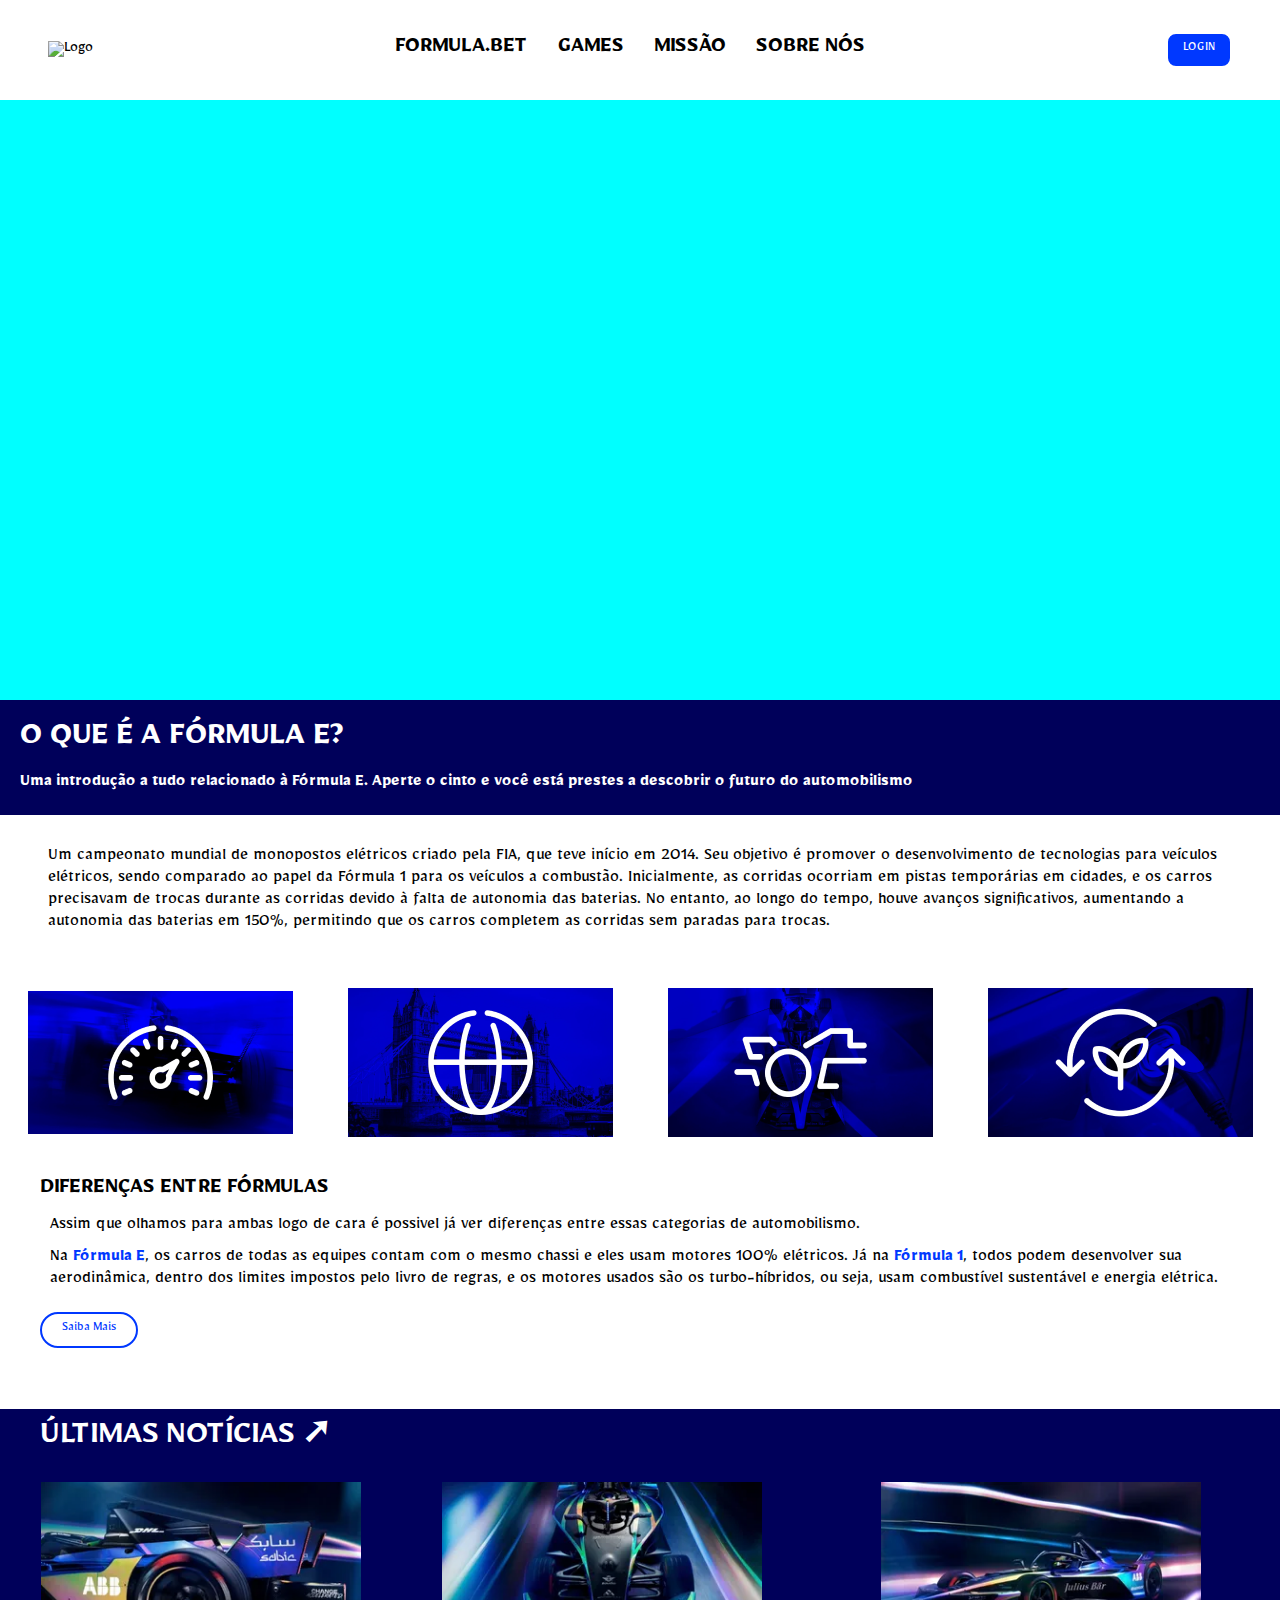
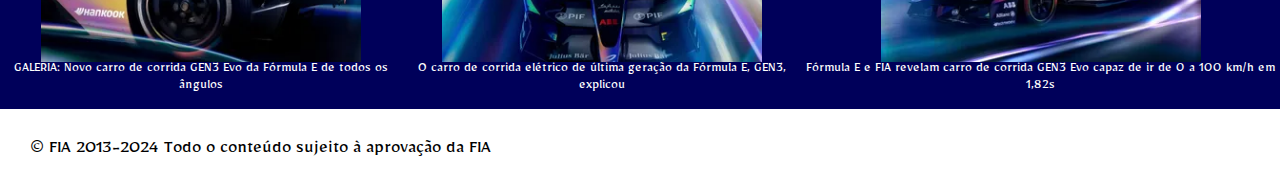
==== index.html @ 5b0836a0 "alterando algo :)" ====
<!DOCTYPE html>
<html lang="pt-br">
<head>
    <meta charset="UTF-8">
    <meta name="viewport" content="width=device-width, initial-scale=1.0">

    <!-- Google Fonts  -->
    <link rel="preconnect" href="https://fonts.googleapis.com">
    <link rel="preconnect" href="https://fonts.gstatic.com" crossorigin>
    <link href="https://fonts.googleapis.com/css2?family=Mirza:wght@400;500;600;700&display=swap" rel="stylesheet"> 

    <!-- Chamada CSS -->
    <link rel="stylesheet" href="/css/index.css">

    <title>Site Oficial | Formula E</title>
</head>
<body>

    <div class="container">
    <header class="header-page">
        <div class="logo">
            <img src="/img/logo-formulae.png" alt="Logo" class="logo">
        </div>

        <div class="menu"> 
            <nav>
                <ul>
                    <li><a href="/formulabet.html">FORMULA.BET</a></li>
                    <li><a href="/games.html">GAMES</a></li>
                    <li><a href="/missao.html">MISSÃO</a></li>
                    <li><a href="sobre.html">SOBRE NÓS</a></li>
                </ul>
            </nav>
        </div>
        <button class="btn-login">LOGIN</button>
    </header>

    <!-- Slide Show -->
    <div class="slideshow-container">
        <!-- Slides -->
        <div class="slide-show">
            <img src="#" alt="">
        </div>
    </div>

    <!-- Conteúdo 01-->
    <main> 
        <div class="conteudo-principal"> 
            <h2>O QUE É A FÓRMULA E?</h2>
            <h4> Uma introdução a tudo relacionado à Fórmula E. Aperte o cinto e você está prestes a descobrir o futuro do automobilismo </h4>
        </div>

        <div class="conteudo-sessao"> 
            <p> Um campeonato mundial de monopostos elétricos criado pela FIA, que teve início em 2014. Seu objetivo é promover o desenvolvimento de tecnologias para veículos elétricos, sendo comparado ao papel da Fórmula 1 para os veículos a combustão. Inicialmente, as corridas ocorriam em pistas temporárias em cidades, e os carros precisavam de trocas durante as corridas devido à falta de autonomia das baterias. No entanto, ao longo do tempo, houve avanços significativos, aumentando a autonomia das baterias em 150%, permitindo que os carros completem as corridas sem paradas para trocas.</p>
            
            <!-- Imagem Teste, adicionar vídeo -->
            <img src="/img/logo-formulae.png" alt="">

        </div>
    </main>

    <!-- Conteúdo 02 -->
        <!-- CARD -->
        <section class="card-pai">
            <div class="card-filho" data-desc="A formação mais competitiva do automobilismo. Ação ininterrupta e alucinante.">
                <img src="/img/cards/velocimetro.png" alt="Ilustração de um velocimetro">
            </div> 

            <div class="card-filho" data-desc="Entretenimento eletrizante nas maiores cidades. Contendo 11 globais.">
                <img src="/img/cards/entreterimento.png" alt="Entreterimento">
            </div> 

            <div class="card-filho" data-desc="Inovação e aceleração. Recorde Pináculo do desempenho.">
                <img src="/img/cards/inovacao.png" alt="Inovação">
            </div> 

            <div class="card-filho" data-desc="A corrida em direção a um futuro mais limpo e mais rápido">
                <img src="/img/cards/planta.png" alt="Ilustração de uma planta">
            </div> 
        </section>

    <!-- Conteúdo 03 -->
    <section>
            <div class="conteudo-principal02"> 
            <h2>DIFERENÇAS ENTRE FÓRMULAS</h2>
            <p> Assim que olhamos para ambas logo de cara é possivel já ver diferenças entre essas categorias de automobilismo.</p>

            <p> 
                Na <span class="texto-saiba"> Fórmula E</span>, os carros de todas as equipes contam com o mesmo chassi e eles usam motores 100% elétricos. Já na <span class="texto-saiba"> Fórmula 1</span>, todos podem desenvolver sua aerodinâmica, dentro dos limites impostos pelo livro de regras, e os motores usados são os turbo-híbridos, ou seja, usam combustível sustentável e energia elétrica.
            </p> 
                        
        </div>
        <div>  
            <button class="btn-saiba"> Saiba Mais </button>
            <div id="maisInfo" class="saiba-mais">
                <ol> 
                    <li> <span class="texto-saiba"> Elétricos vs Híbridos </span>  
                        Fórmula E: Os carros são monopostos elétricos, movidos por motores elétricos alimentados por baterias.
                        Fórmula 1: Os carros são monopostos movidos por motores de combustão interna, tradicionalmente a gasolina. 
                    </li> 
                    
                    <li> <span class="texto-saiba">  Locais de Corrida: </span> 
                        Fórmula E: Comumente conhecidas por suas corridas em circuitos de rua localizados em grandes cidades ao redor do mundo. 
                        Fórmula 1: Geralmente ocorre em circuitos tradicionais de corrida, tanto permanentes quanto temporários
                    </li>

                    <li> <span class="texto-saiba"> Duração das Corridas: </span>
                        Fórmula E: Têm uma duração mais curta, geralmente em torno de 45 minutos a 1 hora, devido à capacidade limitada das baterias dos carros elétricos.
                        Fórmula 1: Tendo uma duração padrão de cerca de 300 quilômetros ou 2 horas
                    </li>

                    <li> <span class="texto-saiba"> Estratégias de Corrida: </span>
                        Fórmula E: As estratégias se concentram na gestão da energia da bateria, uso do Modo Ataque e planejamento das trocas de carro, já que os carros não conseguem completar uma corrida com uma única carga de bateria. Gostaria de saber mais sobre o Modo de Ataque? <a href=""> Clique Aqui! </a>
                        Fórmula 1: E as estratégias de corrida na Fórmula 1 envolvem gestão de pneus, combustível e pit stops.
                    </li>
                    
                    <li> <span class="texto-saiba"> Impacto Ambiental: </span>
                        Ela é frequentemente vista como uma categoria mais amigável ao meio ambiente em comparação com a Fórmula 1, devido à sua natureza de veículos elétricos e à ênfase na inovação e na consciência ambiental.
                    </li>

                    <li> <span class="texto-saiba"> Formato de Corrida: </span>
                        Fórmula E: Já aqui, ela apresenta um formato de corrida de duas etapas, com uma pausa no meio para troca de carros e um "Modo de Ataque" que fornece um impulso de potência extra aos pilotos. 
                        Fórmula 1: Sendo tradicionalmente realiza uma única corrida principal,
                    </li>

                    <div> 
                        <h4> PECULIARIDADES: </h4>
                            <p> Uma das coisas mais legais na Fórmula E e que é uma peculiaridade, se comparado com outras categorias de automobilismo, é o <span class="texto-saiba"> modo ataque</span>. 
                            
                            Ele funciona similar ao Mario Kart. Ao passar em determinado trecho da pista, fora do traçado comum, o carro ganha 50 quilowatts de potência. Isso pode ser usado apenas duas vezes na corrida, nas combinações 2 minutos + 2 minutos; 1 minutos + 3 minutos; e 3 minutos + 1 minuto.
                            Isso torna as corridas mais imprevisíveis e as ultrapassagens mais frequentes. 
                            Além do mais os pneus proporcionam menos aderência em relação ao asfalto, e os pilotos podem usar apenas um jogo de pneus ao longo de todo o final de semana </p>

                            <p> Outra peculiaridade está presente no <span class="texto-saiba"> regulamento</span>. Todas as equipes usam o mesmo chassi, bateria e pneus, tornando a categoria um pouco mais equilibrada.</p>
                    </div>
                </ol>
            </div>
        </div>
    </section>

    <!-- Notícias: -->
    <section class="conteudo-noticias-principal"> 
        <div class="conteudo-noticias"> 
            <a href="https://www.fiaformulae.com/pt-br/news"> ÚLTIMAS NOTÍCIAS ➚ </a>
        
            <div class="imagem-pai">
                <div class="imagem-filho"> 
                    <img src="/img/noticias/image 8.png" alt="Mostrando o novo carro de corrida">
                    <p> GALERIA: Novo carro de corrida GEN3 Evo da Fórmula E de todos os ângulos </p>
                </div>
            
                <div class="imagem-filho"> 
                    <img src="/img/noticias/image 9.png" alt="Mostrando o novo carro de corrida">
                    <p>O carro de corrida elétrico de última geração da Fórmula E, GEN3, explicou </p>
                </div>
            
                <div class="imagem-filho"> 
                    <img src="/img/noticias/image 10.png" alt="Mostrando o novo carro de corrida">
                    <p> Fórmula E e FIA revelam carro de corrida GEN3 Evo capaz de ir de 0 a 100 km/h em 1,82s</p>
                </div>
            </div>
        </div>
    </section>

    <footer class="rodape"> © FIA 2013-2024 Todo o conteúdo sujeito à aprovação da FIA </footer>
</div>

    <script src="/js/index.js"></script>
</body>
</html>
---- css/index.css ----
:root {
    --font-body: "Mirza", serif;
    --color-black: #000;
    --color-blue: #0038FF;
    --color-darkblue: #00005A;
    --color-white: #fff;
    --transition: .5s;

}

* {
    margin: 0;
    padding: 0;
    box-sizing: border-box;
    font-family: var(--font-body);
}


ul {
    list-style: none;
} 

a {
    text-decoration: none;
    color: var(--color-black);
    transition: var(--transition); 

} a:hover {
    color: var(--color-blue);
}

p {
    font-size: 2vmin;
}
/*  CABEÇALHO  */ 

.logo {
    display: flex;
    align-items: center;
    gap: 10px;
}

.header-page {
    display: flex;
    justify-content: space-between;
    align-items: center;
    padding: 2rem 3rem;
}

.header-page img {
    max-width: 150px;
    cursor: pointer;
}

.header-page nav ul {
    display: flex;
    gap: 30px;
}

.header-page nav ul li {
    font-size: 1.5rem;
    font-weight: 900;
}

.btn-login {
    color: #fff;
    border: 2px solid;
    border-radius: 10px;
    padding: 8px 15px;
    transition: background-color var(--transition);
    background-color: var(--color-blue);
} .btn-login:hover {
    background-color: var(--color-white);
    color: var(--color-blue);
}

/* FIM CABEÇALHO */

/* ÍNICO SLIDE-SHOW */

.slide-show {
    background-color: aqua;
    height: 600px;
}

/* FIM SLIDE-SHOW */

/* ÍNICIO CONTEÚDO 01 */
.conteudo-principal {
    background-color: var(--color-darkblue);
    color: var(--color-white);
    padding: 10px;
} .conteudo-principal h2{
    margin: 10px;
    font-size: 4vmin;
} .conteudo-principal h4{
    margin: 10px;
    font-size: 2vmin;
}

.conteudo-sessao {
    padding: 2rem 3rem;
    display: flex;
    justify-content: space-evenly;
}


/* MEXENDO COM CARDS */
.card-pai {
    height: 200px;

    display: flex;
    align-items: center;
    justify-content: space-around;
}

.card-filho {
    position: relative;
    transition: all 0.3s ease;
}

.card-filho:hover {
    transform: scale(1.1);
}

.card-filho::before {
    content: attr(data-desc);
    position: absolute;
    top: 0;
    left: 0;
    width: 100%;
    height: 100%;
    background: rgba(0, 0, 0, 0.6);
    color: white;
    display: flex;
    justify-content: center;
    align-items: center;
    opacity: 0;
    transition: opacity 0.3s ease;
    padding: 10px;
    box-sizing: border-box;
    text-align: center;
}

.card-filho:hover::before {
    opacity: 1;
}

/* FIM CARDS  */

/* ÍNICIO CONTEÚDO 03  */
.conteudo-principal02 {
    padding: 10px;
    margin-left: 30px;
} .conteudo-principal02 p {
    margin: 10px;
} 

.btn-saiba {
    margin-left: 40px; 
    color: #fff;
    border: 2px solid;
    border-radius: 20px;
    padding: 8px 20px;
    cursor: pointer;
    background-color: var(--color-white);
    color: var(--color-blue); 
} .btn-saiba:hover {
    background-color: var(--color-darkblue);
    color: var(--color-white);

}

.saiba-mais {
    padding: 2%;
    margin: 10px 30px auto 30px;
    display: flex;
    align-items: center;
    opacity: 0;
    max-height: 0;
    overflow: hidden;
    transform: translateY(-20px);
    transition: opacity 0.5s, max-height 0.5s, transform 0.5s;
} .saiba-mais.mostrar {
    opacity: 1;
    max-height: 1000px;
    transform: translateY(0);
} .saiba-mais li {
    margin: 10px;
    font-size: 2vmin;
    white-space: pre-line;
}
.texto-saiba {
    font-weight: 900;
    color: var(--color-blue);
}

.saiba-mais h4 {
    padding: 10px;
    font-size: 3vmin;
} .saiba-mais p {
    padding: 10px;
    white-space: pre-line   ;
} 

/* FIM CONTEÚDO 03  */


/* ÍNICIO NOTÍCIAS  */
.conteudo-noticias-principal {
    height: 300px;
    background-color: var(--color-darkblue);
} .conteudo-noticias a {
    color: var(--color-white);
    padding: 40px;

    font-weight: 600;
    font-size: 4vmin;
} 
.imagem-pai{
    display: flex;
    align-items: center;
    justify-content: space-around;
} 

.imagem-filho {
    margin: 20px 0; 

} .imagem-filho img {
    height: 180px; 
    display: block; 
    margin: 0 auto;
} .imagem-filho p {
    font-size: 14px;
    text-align: center;
    color: var(--color-white);
}

/* FIM NOTÍCIAS  */

/* ÍNICIO RODAPÉ  */
.rodape {
    padding: 30px;
    font-size: 1.2rem;
}
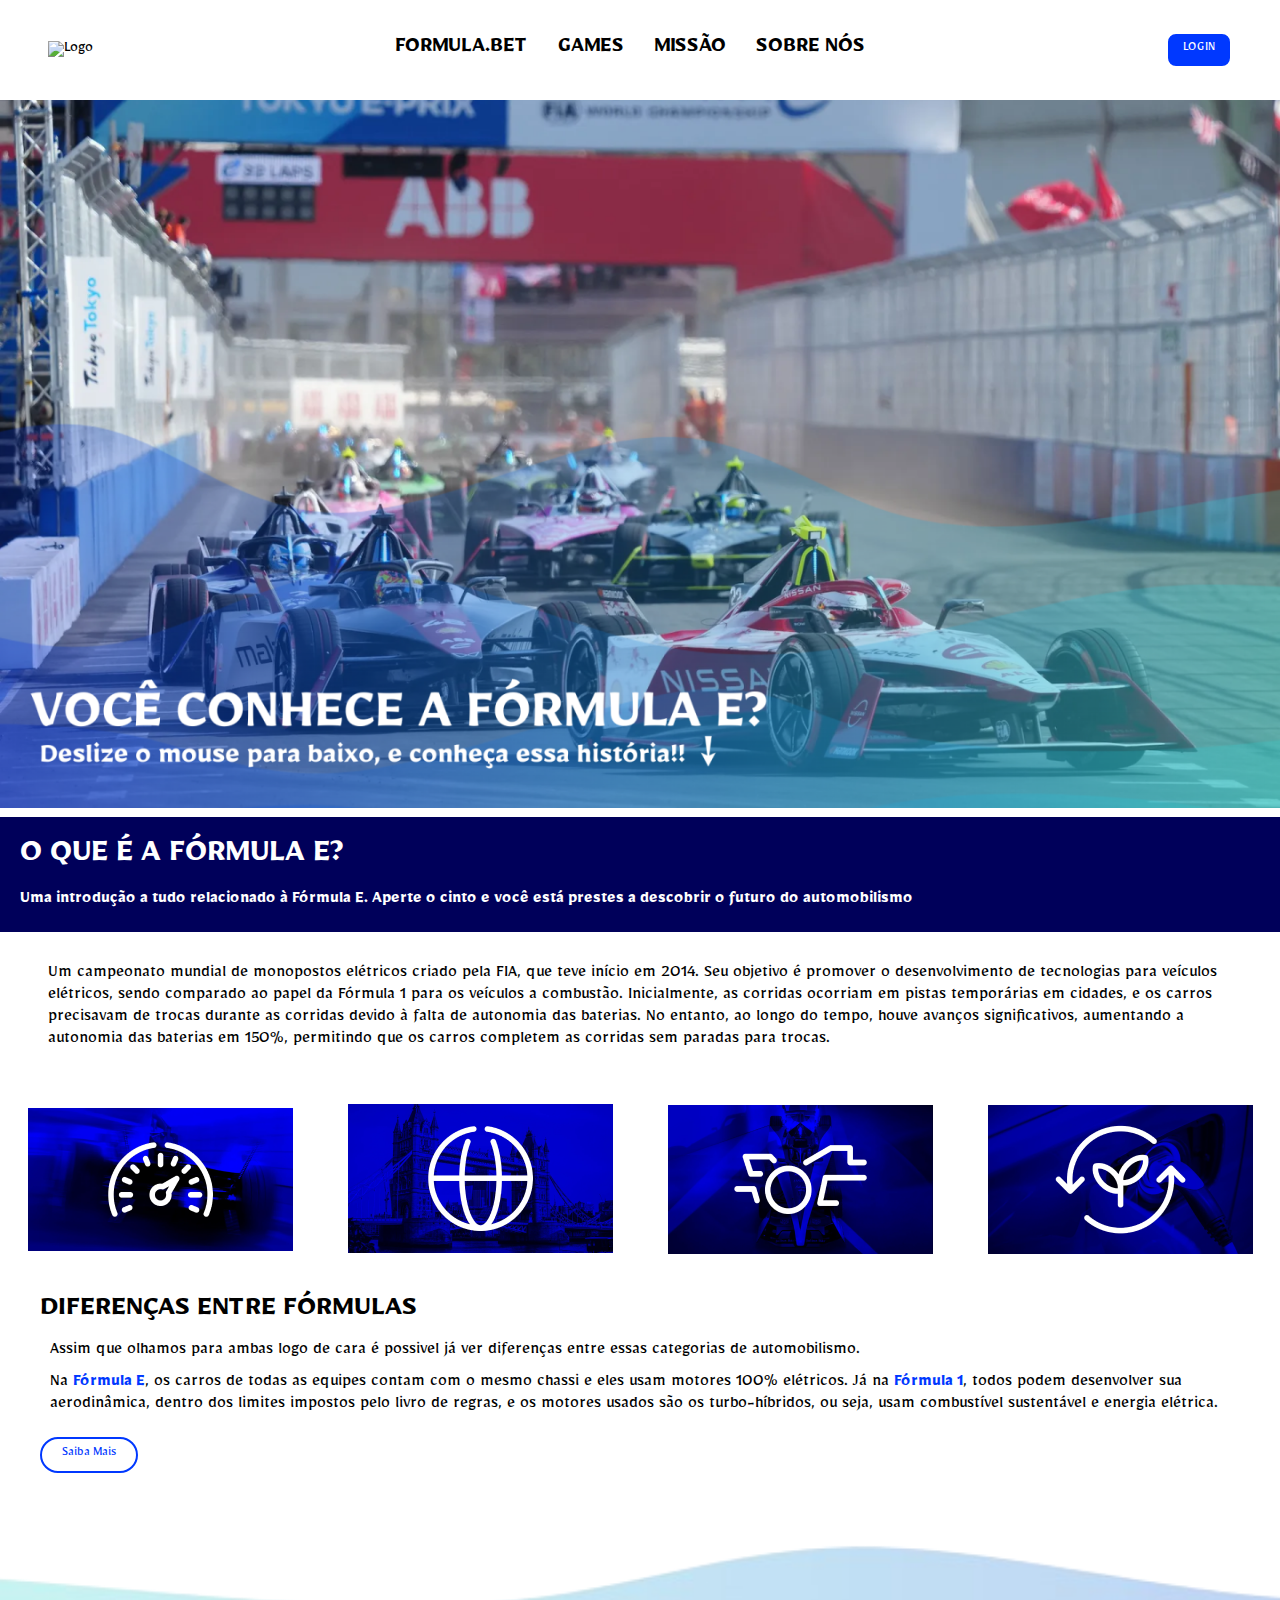
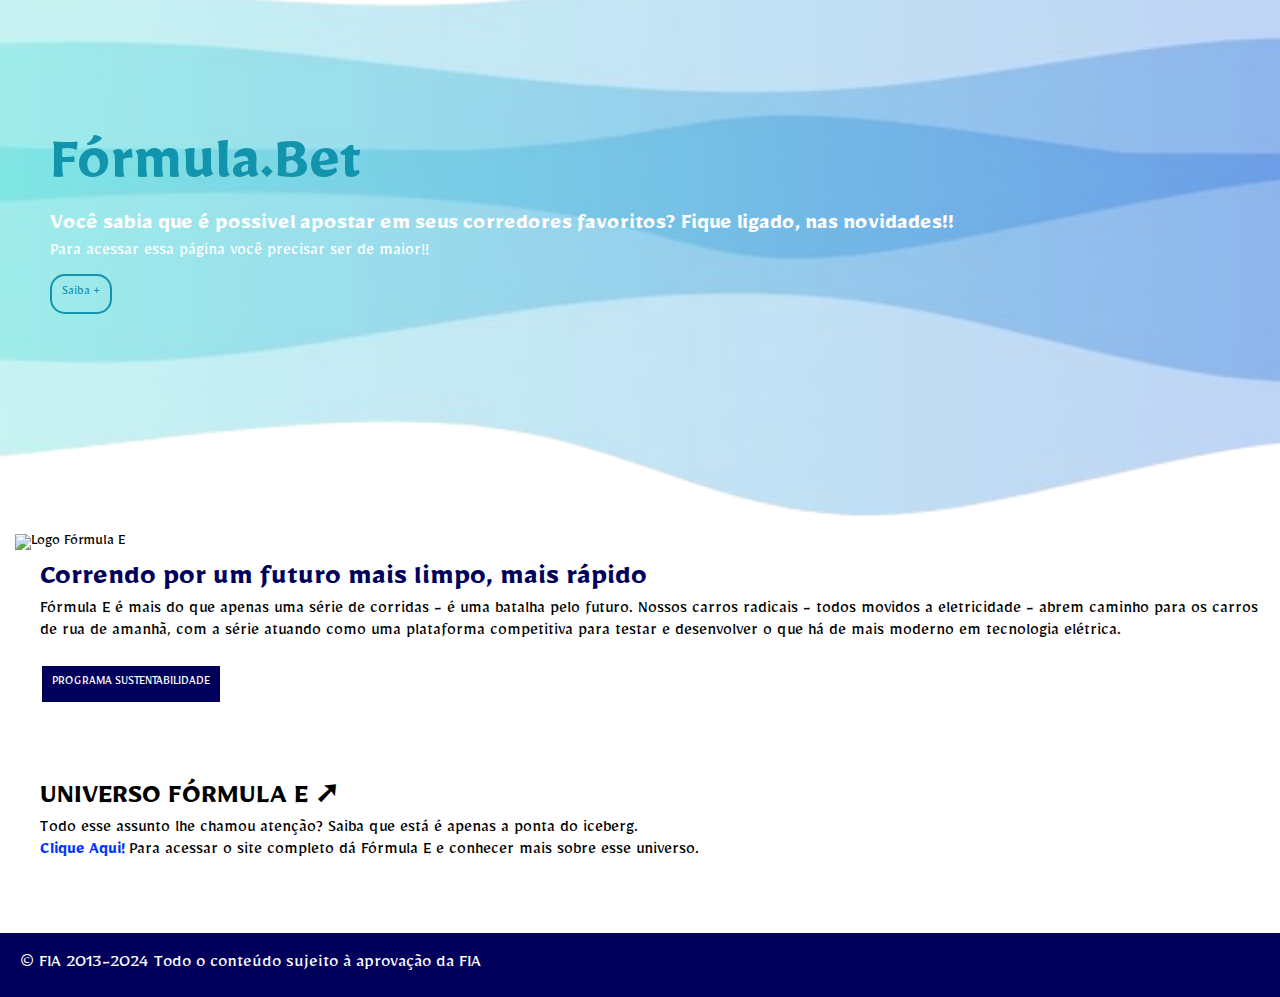
==== commit d360730b: "Finalizada página Index + Css | Precisamos produzir o slide show :)" ====
--- a/index.html
+++ b/index.html
@@ -39,11 +39,11 @@
     <div class="slideshow-container">
         <!-- Slides -->
         <div class="slide-show">
-            <img src="#" alt="">
+            <img src="./img/slide-show/slide01.png" alt="">
         </div>
     </div>
 
-    <!-- Conteúdo 01-->
+    <!-- Conteúdo Princípal -->
     <main> 
         <div class="conteudo-principal"> 
             <h2>O QUE É A FÓRMULA E?</h2>
@@ -59,7 +59,7 @@
         </div>
     </main>
 
-    <!-- Conteúdo 02 -->
+    <!-- Conteúdo Cards -->
         <!-- CARD -->
         <section class="card-pai">
             <div class="card-filho" data-desc="A formação mais competitiva do automobilismo. Ação ininterrupta e alucinante.">
@@ -79,7 +79,7 @@
             </div> 
         </section>
 
-    <!-- Conteúdo 03 -->
+    <!-- Conteúdo Saiba Mais -->
     <section>
             <div class="conteudo-principal02"> 
             <h2>DIFERENÇAS ENTRE FÓRMULAS</h2>
@@ -138,29 +138,42 @@
         </div>
     </section>
 
-    <!-- Notícias: -->
-    <section class="conteudo-noticias-principal"> 
-        <div class="conteudo-noticias"> 
-            <a href="https://www.fiaformulae.com/pt-br/news"> ÚLTIMAS NOTÍCIAS ➚ </a>
-        
-            <div class="imagem-pai">
-                <div class="imagem-filho"> 
-                    <img src="/img/noticias/image 8.png" alt="Mostrando o novo carro de corrida">
-                    <p> GALERIA: Novo carro de corrida GEN3 Evo da Fórmula E de todos os ângulos </p>
-                </div>
-            
-                <div class="imagem-filho"> 
-                    <img src="/img/noticias/image 9.png" alt="Mostrando o novo carro de corrida">
-                    <p>O carro de corrida elétrico de última geração da Fórmula E, GEN3, explicou </p>
-                </div>
-            
-                <div class="imagem-filho"> 
-                    <img src="/img/noticias/image 10.png" alt="Mostrando o novo carro de corrida">
-                    <p> Fórmula E e FIA revelam carro de corrida GEN3 Evo capaz de ir de 0 a 100 km/h em 1,82s</p>
-                </div>
-            </div>
+
+    <!-- Propagando Fórmula Bet -->
+    <section> 
+        <div class="propaganda"> 
+            <h1> Fórmula.Bet </h1>
+                <h4> Você sabia que é possivel apostar em seus corredores favoritos? Fique ligado, nas novidades!!</h4>
+                    <p> Para acessar essa página você precisar ser de maior!! </p>
+                <a href="/formulabet.html">
+                    <button class="propaganda-btn"> Saiba + </button>
+                </a>
         </div>
     </section>
+
+
+    <!-- Programa de Sustentabilidade -->
+    <section> 
+        <img src="/img/logo-formulae.png" alt="Logo Fórmula E" class="sustentabilidade-img">
+        <div class="sustentabilidade"> 
+            <h2> Correndo por um futuro mais limpo, mais rápido </h2>
+                <p> Fórmula E é mais do que apenas uma série de corridas - é uma batalha pelo futuro. Nossos carros radicais - todos movidos a eletricidade - abrem caminho para os carros de rua de amanhã, com a série atuando como uma plataforma competitiva para testar e desenvolver o que há de mais moderno em tecnologia elétrica.</p>
+
+                <a href="https://www.fiaformulae.com/pt-br/sustainability"> 
+                    <button class="sustentabilidade-btn"> PROGRAMA SUSTENTABILIDADE </button>
+                </a>
+        </div>
+    </section>
+
+    <!-- Link para o site oficial -->
+    <section> 
+        <div class="formula"> 
+            <h1> UNIVERSO FÓRMULA E ➚</h1>
+            <p> Todo esse assunto lhe chamou atenção? Saiba que está é apenas a ponta do iceberg. </p>
+            <p> <a href="https://www.fiaformulae.com/pt-br"> Clique Aqui! </a> Para acessar o site completo dá Fórmula E e conhecer mais sobre esse universo. </p>
+        </div>
+    </section>
+
 
     <footer class="rodape"> © FIA 2013-2024 Todo o conteúdo sujeito à aprovação da FIA </footer>
 </div>
--- a/css/index.css
+++ b/css/index.css
@@ -3,6 +3,7 @@
     --color-black: #000;
     --color-blue: #0038FF;
     --color-darkblue: #00005A;
+    --color-ciano: #1194AC;
     --color-white: #fff;
     --transition: .5s;
 
@@ -78,14 +79,13 @@
 
 /* ÍNICO SLIDE-SHOW */
 
-.slide-show {
-    background-color: aqua;
-    height: 600px;
+.slide-show img {
+    width: 100%;
 }
 
 /* FIM SLIDE-SHOW */
 
-/* ÍNICIO CONTEÚDO 01 */
+/* ÍNICIO CONTEÚDO PRINCIPAL */
 .conteudo-principal {
     background-color: var(--color-darkblue);
     color: var(--color-white);
@@ -105,7 +105,7 @@
 }
 
 
-/* MEXENDO COM CARDS */
+/* CONTEÚDO CARDS */
 .card-pai {
     height: 200px;
 
@@ -148,10 +148,11 @@
 
 /* FIM CARDS  */
 
-/* ÍNICIO CONTEÚDO 03  */
+/* ÍNICIO CONTEÚDO SAIBA MAIS  */
 .conteudo-principal02 {
     padding: 10px;
     margin-left: 30px;
+    font-size: 1.3rem;
 } .conteudo-principal02 p {
     margin: 10px;
 } 
@@ -203,43 +204,88 @@
     white-space: pre-line   ;
 } 
 
-/* FIM CONTEÚDO 03  */
-
-
-/* ÍNICIO NOTÍCIAS  */
-.conteudo-noticias-principal {
-    height: 300px;
-    background-color: var(--color-darkblue);
-} .conteudo-noticias a {
-    color: var(--color-white);
-    padding: 40px;
-
-    font-weight: 600;
-    font-size: 4vmin;
-} 
-.imagem-pai{
-    display: flex;
-    align-items: center;
-    justify-content: space-around;
-} 
-
-.imagem-filho {
-    margin: 20px 0; 
-
-} .imagem-filho img {
-    height: 180px; 
-    display: block; 
-    margin: 0 auto;
-} .imagem-filho p {
-    font-size: 14px;
-    text-align: center;
-    color: var(--color-white);
-}
-
-/* FIM NOTÍCIAS  */
+/* FIM CONTEÚDO SAIBA MAIS */
+
+
+/* ÍNICIO PROPAGANDA */
+.propaganda {
+    background-image: url(../img/propaganda.png);
+    background-size: cover;
+    position: relative;
+    height: 600px;
+
+} .propaganda h1 {
+    color: var(--color-ciano);
+    font-size: 4.1rem;
+    padding-top: 200px;
+    margin-left: 50px;
+} .propaganda h4 {
+    color: var(--color-white);
+    font-size: 1.5rem;
+    margin-left: 50px;
+} .propaganda p {
+    color: var(--color-white);
+    margin-left: 50px;
+}
+
+.propaganda-btn {
+    color: var(--color-ciano);
+    padding: 10px;
+    margin: 10px;
+    border: 2px solid;
+    border-radius: 15px;
+    cursor: pointer;
+    background: transparent;
+    margin-left: 50px;
+} .propaganda-btn:hover{
+    background-color: var(--color-ciano);
+    color: var(--color-white);
+}
+
+/* FIM PROPAGANDA  */
+
+/* ÍNICIO CONTEÚDO SUSTENTABILIDADE */
+.sustentabilidade {
+    font-size: 1.3rem;
+    padding: 10px;
+    margin-left: 30px;
+} .sustentabilidade h2 {
+    color: var(--color-darkblue);
+} 
+.sustentabilidade-img {
+    margin-left: 15px;
+}
+.sustentabilidade-btn {
+    background-color: var(--color-darkblue);
+    color: var(--color-white);
+    cursor: pointer;
+    padding: 10px;
+    border: 2px solid;
+    margin-top: 20px;
+}
+
+/* FIM CONTEÚDO SUSTENTABILIDADE */
+
+/* ÍNICIO LINK PÁGINA FÓRMULA E */
+.formula {
+    margin-top: 50px;
+    padding: 10px; 
+    margin-left: 30px;
+} .formula h1 {
+    font-size: 1.9rem;
+    
+} .formula a {
+    color: var(--color-blue);
+    font-weight: 900;
+}
+
+
 
 /* ÍNICIO RODAPÉ  */
 .rodape {
-    padding: 30px;
+    background-color: var(--color-darkblue);
+    color: var(--color-white);
+    padding: 20px;
     font-size: 1.2rem;
-}
+    margin-top: 60px;
+}
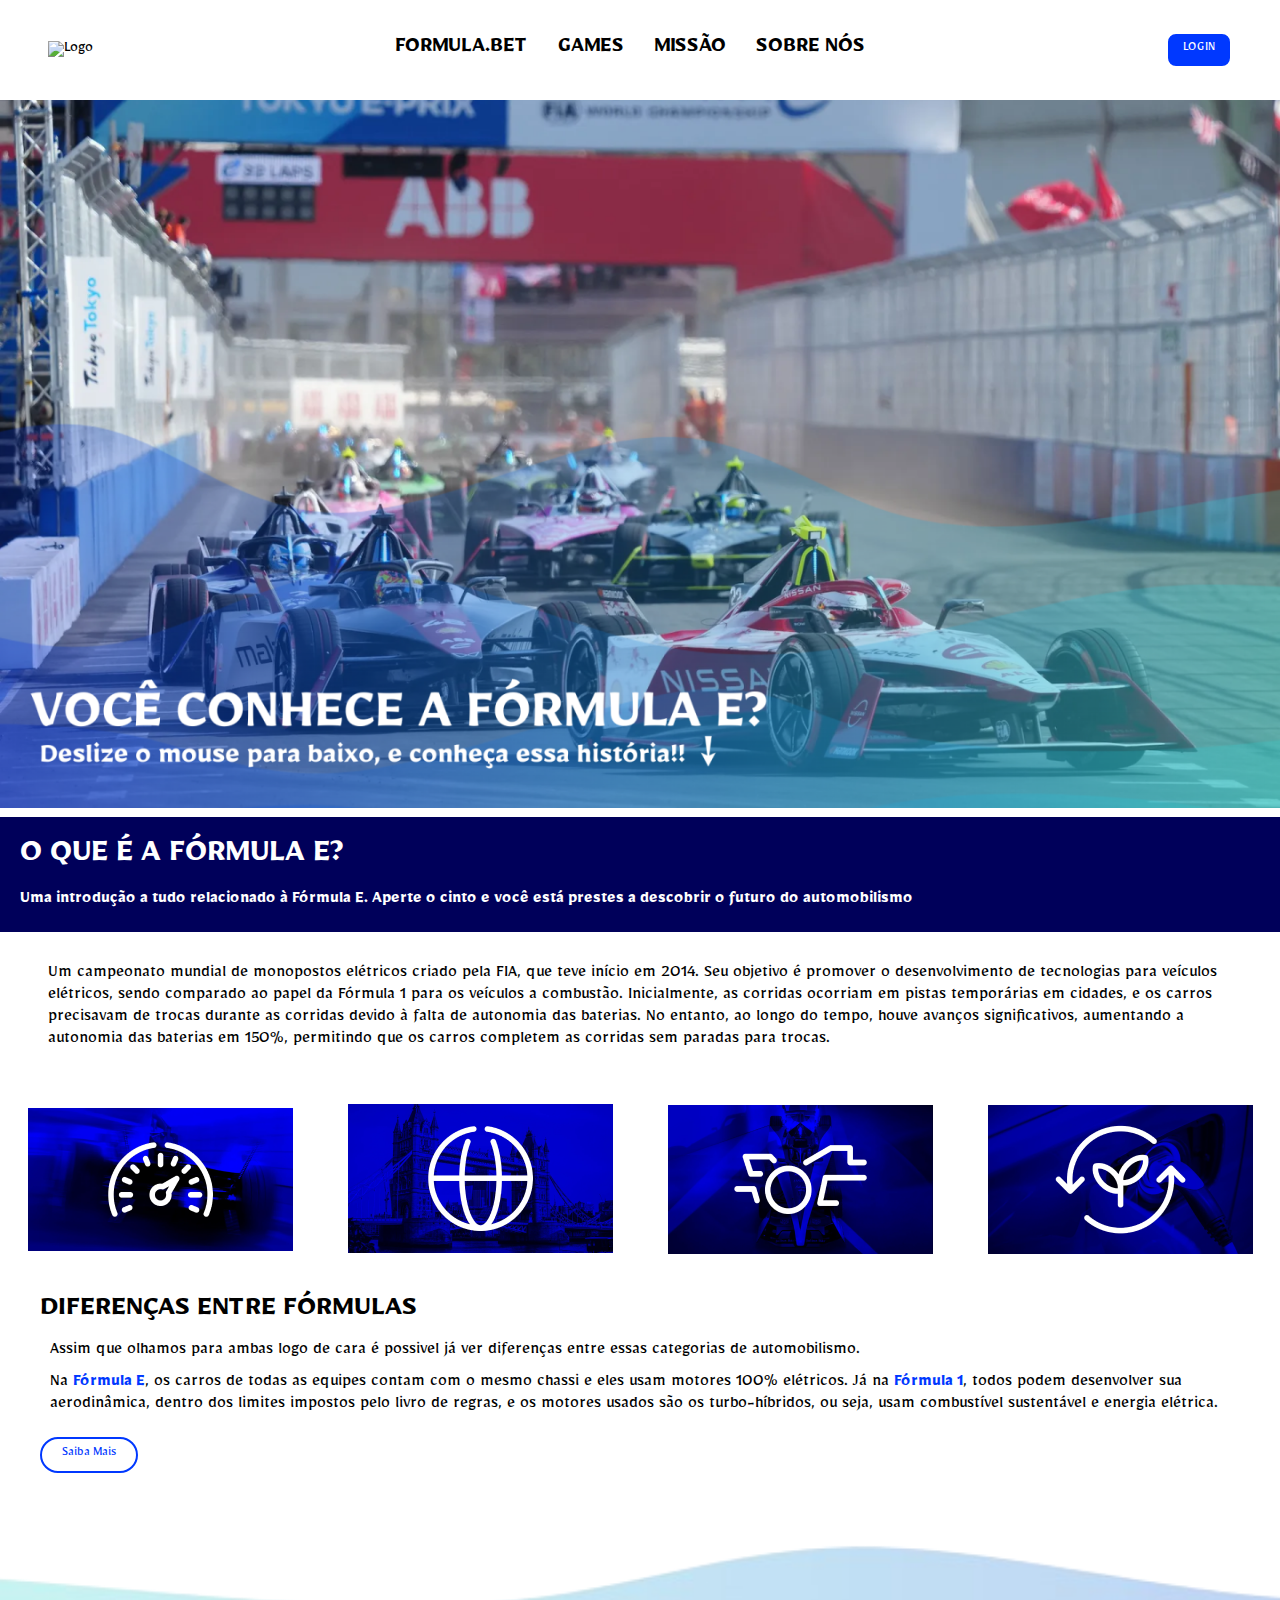
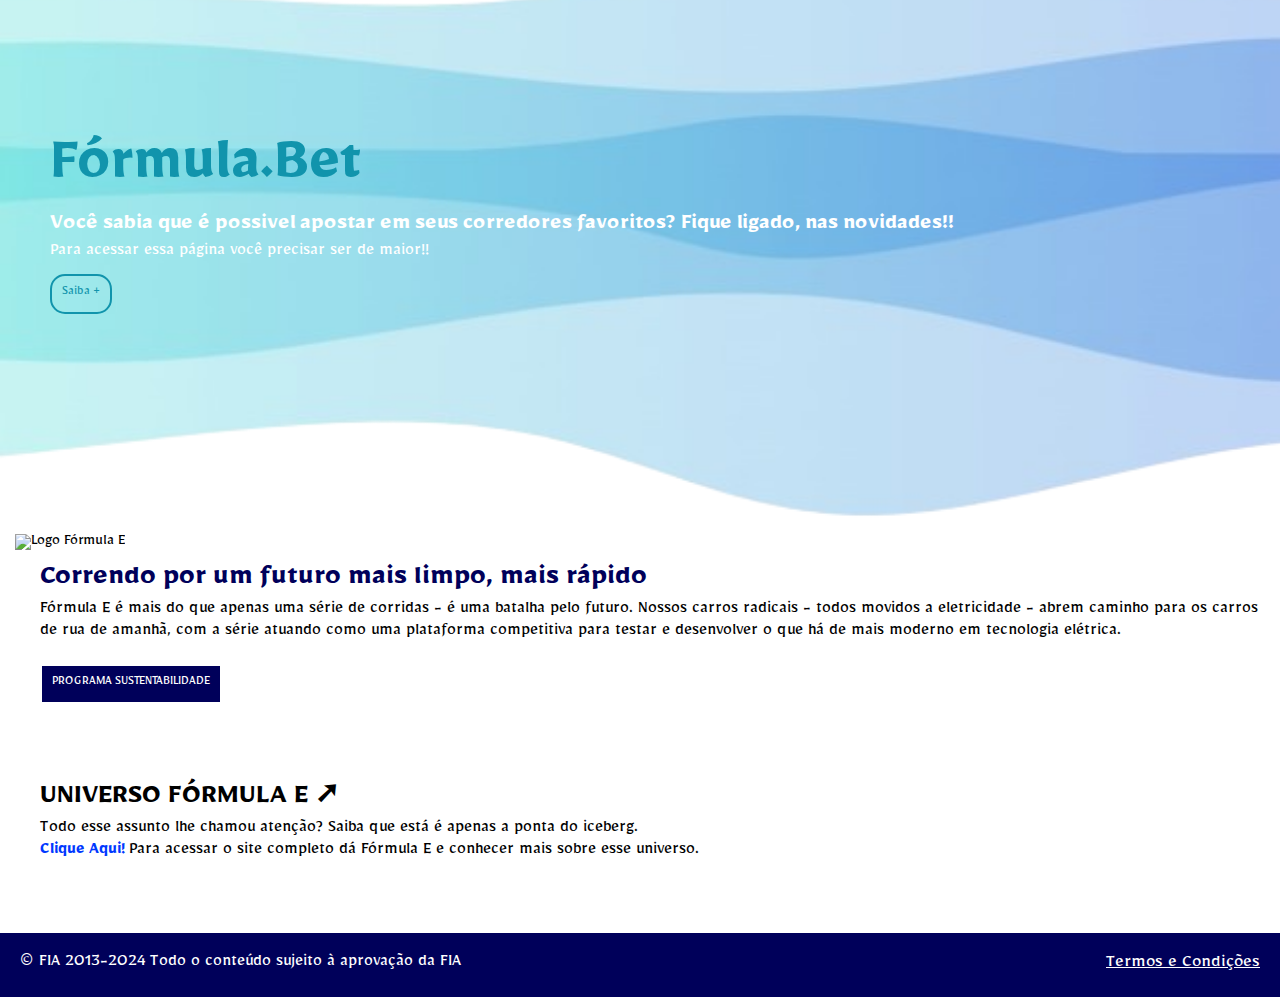
==== commit 9fd02014: "Adicionando mais uma informação no rodapé :)" ====
--- a/index.html
+++ b/index.html
@@ -175,7 +175,10 @@
     </section>
 
 
-    <footer class="rodape"> © FIA 2013-2024 Todo o conteúdo sujeito à aprovação da FIA </footer>
+    <footer class="rodape"> 
+        <p> © FIA 2013-2024 Todo o conteúdo sujeito à aprovação da FIA </p>
+        <a href="https://www.fiaformulae.com/pt-br/terms-and-conditions">Termos e Condições</a>
+    </footer>
 </div>
 
     <script src="/js/index.js"></script>
--- a/css/index.css
+++ b/css/index.css
@@ -159,7 +159,7 @@
 
 .btn-saiba {
     margin-left: 40px; 
-    color: #fff;
+    color: var(--color-white);
     border: 2px solid;
     border-radius: 20px;
     padding: 8px 20px;
@@ -288,4 +288,10 @@
     padding: 20px;
     font-size: 1.2rem;
     margin-top: 60px;
-}
+
+    display: flex;
+    justify-content: space-between;
+} .rodape a {
+    color: var(--color-white);
+    text-decoration: underline;
+}
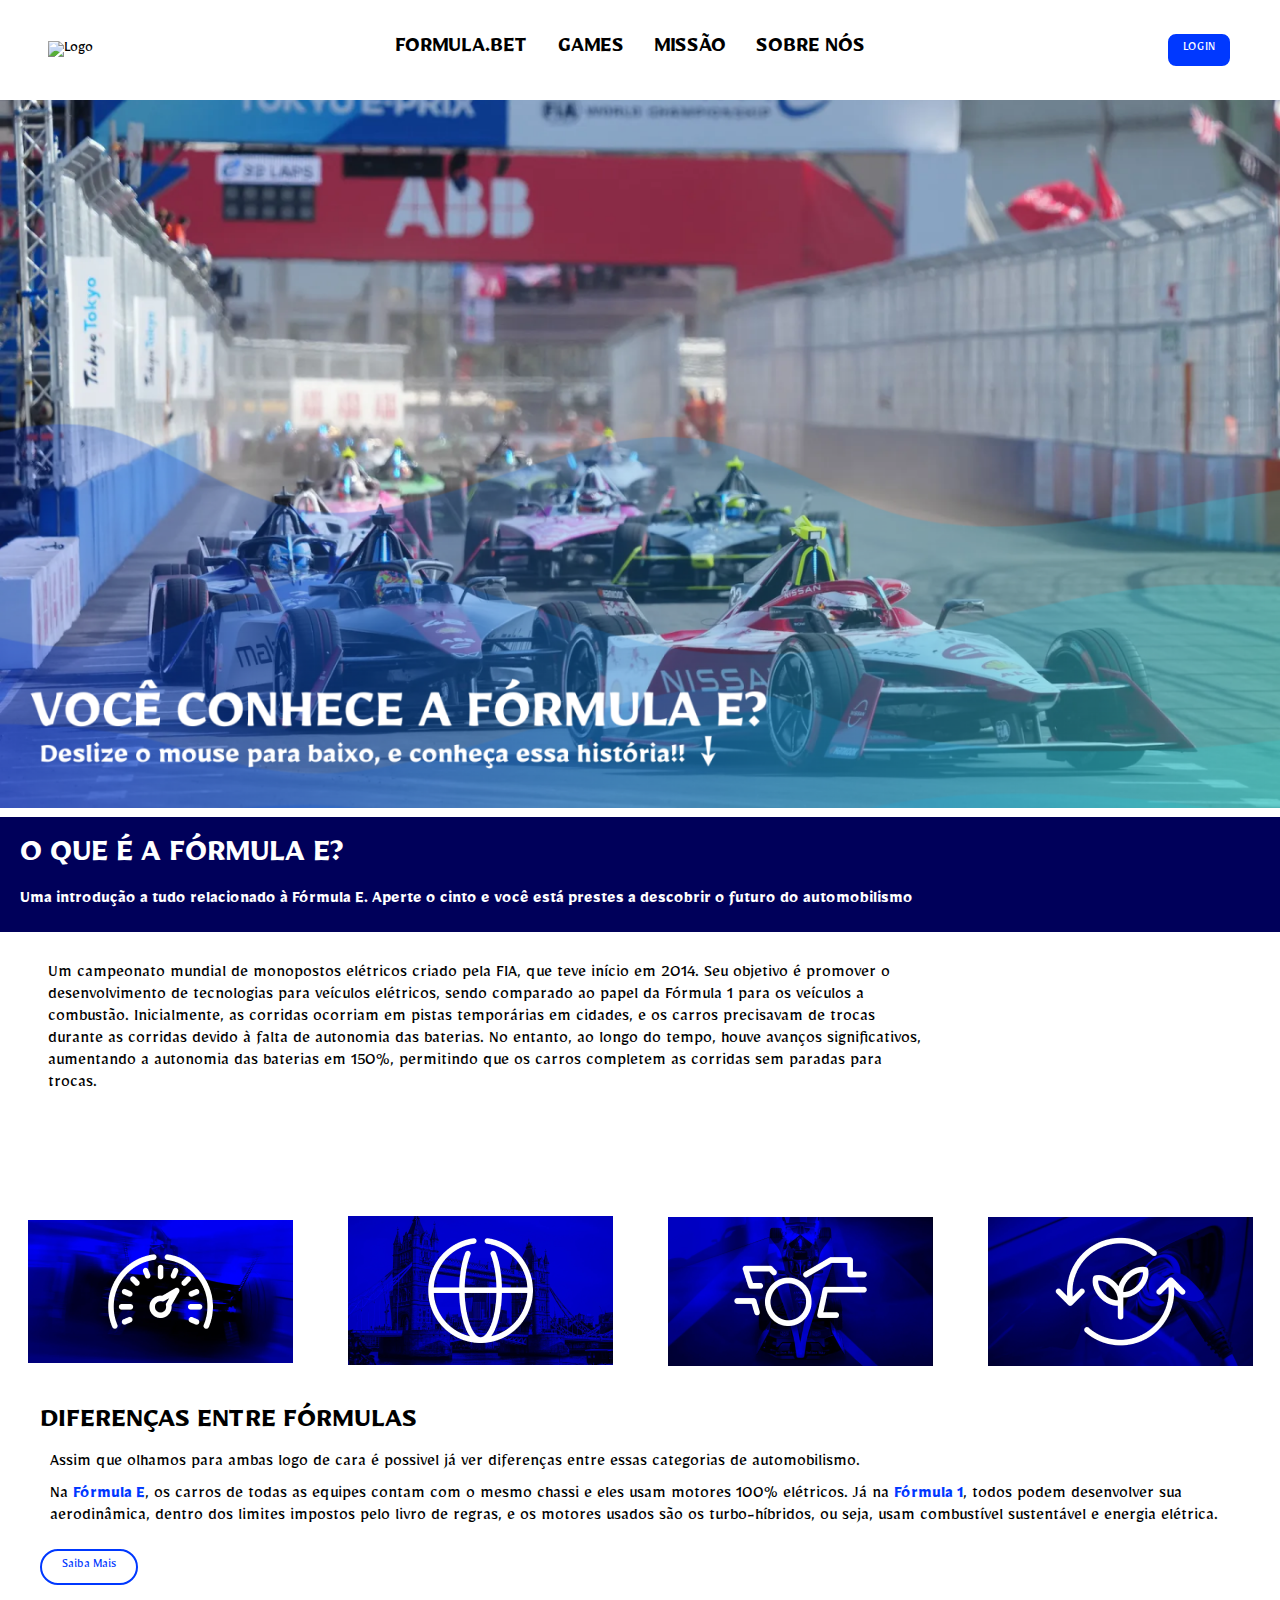
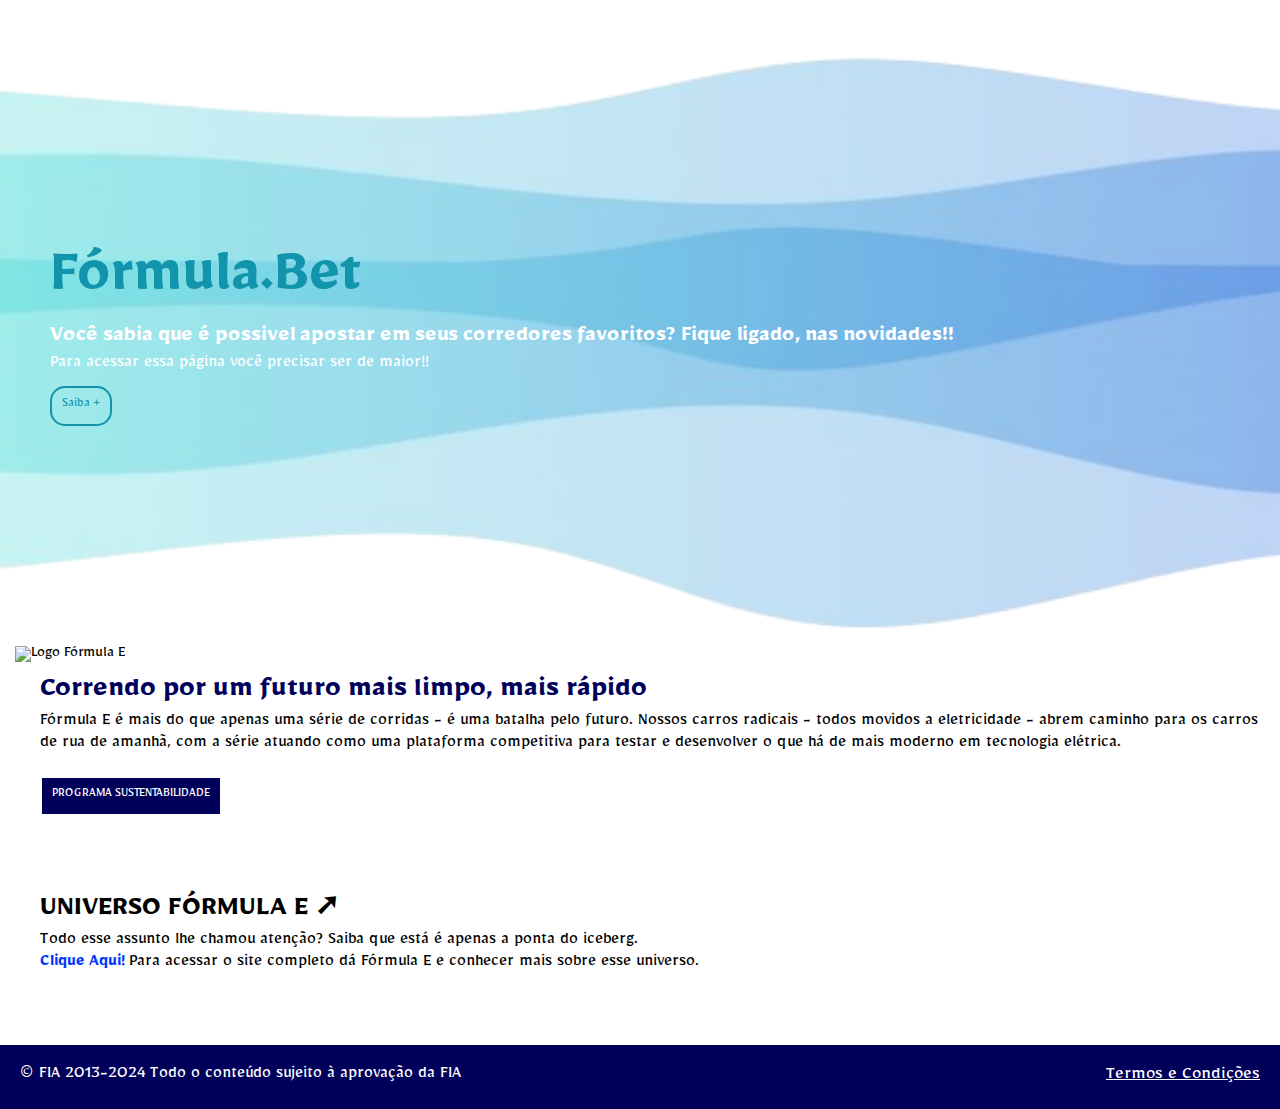
==== commit fcd15f7a: "continuação dá página bet :)" ====
--- a/index.html
+++ b/index.html
@@ -32,7 +32,7 @@
                 </ul>
             </nav>
         </div>
-        <button class="btn-login">LOGIN</button>
+        <a href="./login/login.html"> <button class="btn-login">LOGIN</button> </a>
     </header>
 
     <!-- Slide Show -->
@@ -53,9 +53,7 @@
         <div class="conteudo-sessao"> 
             <p> Um campeonato mundial de monopostos elétricos criado pela FIA, que teve início em 2014. Seu objetivo é promover o desenvolvimento de tecnologias para veículos elétricos, sendo comparado ao papel da Fórmula 1 para os veículos a combustão. Inicialmente, as corridas ocorriam em pistas temporárias em cidades, e os carros precisavam de trocas durante as corridas devido à falta de autonomia das baterias. No entanto, ao longo do tempo, houve avanços significativos, aumentando a autonomia das baterias em 150%, permitindo que os carros completem as corridas sem paradas para trocas.</p>
             
-            <!-- Imagem Teste, adicionar vídeo -->
-            <img src="/img/logo-formulae.png" alt="">
-
+            <iframe width="100%" height="200" src="https://www.youtube.com/embed/_8jr7xAMY7s" title="Unplugged Season 3. COMING SOON!" frameborder="0" allow="accelerometer; autoplay; clipboard-write; encrypted-media; gyroscope; picture-in-picture" allowfullscreen class="video"></iframe>
         </div>
     </main>
 
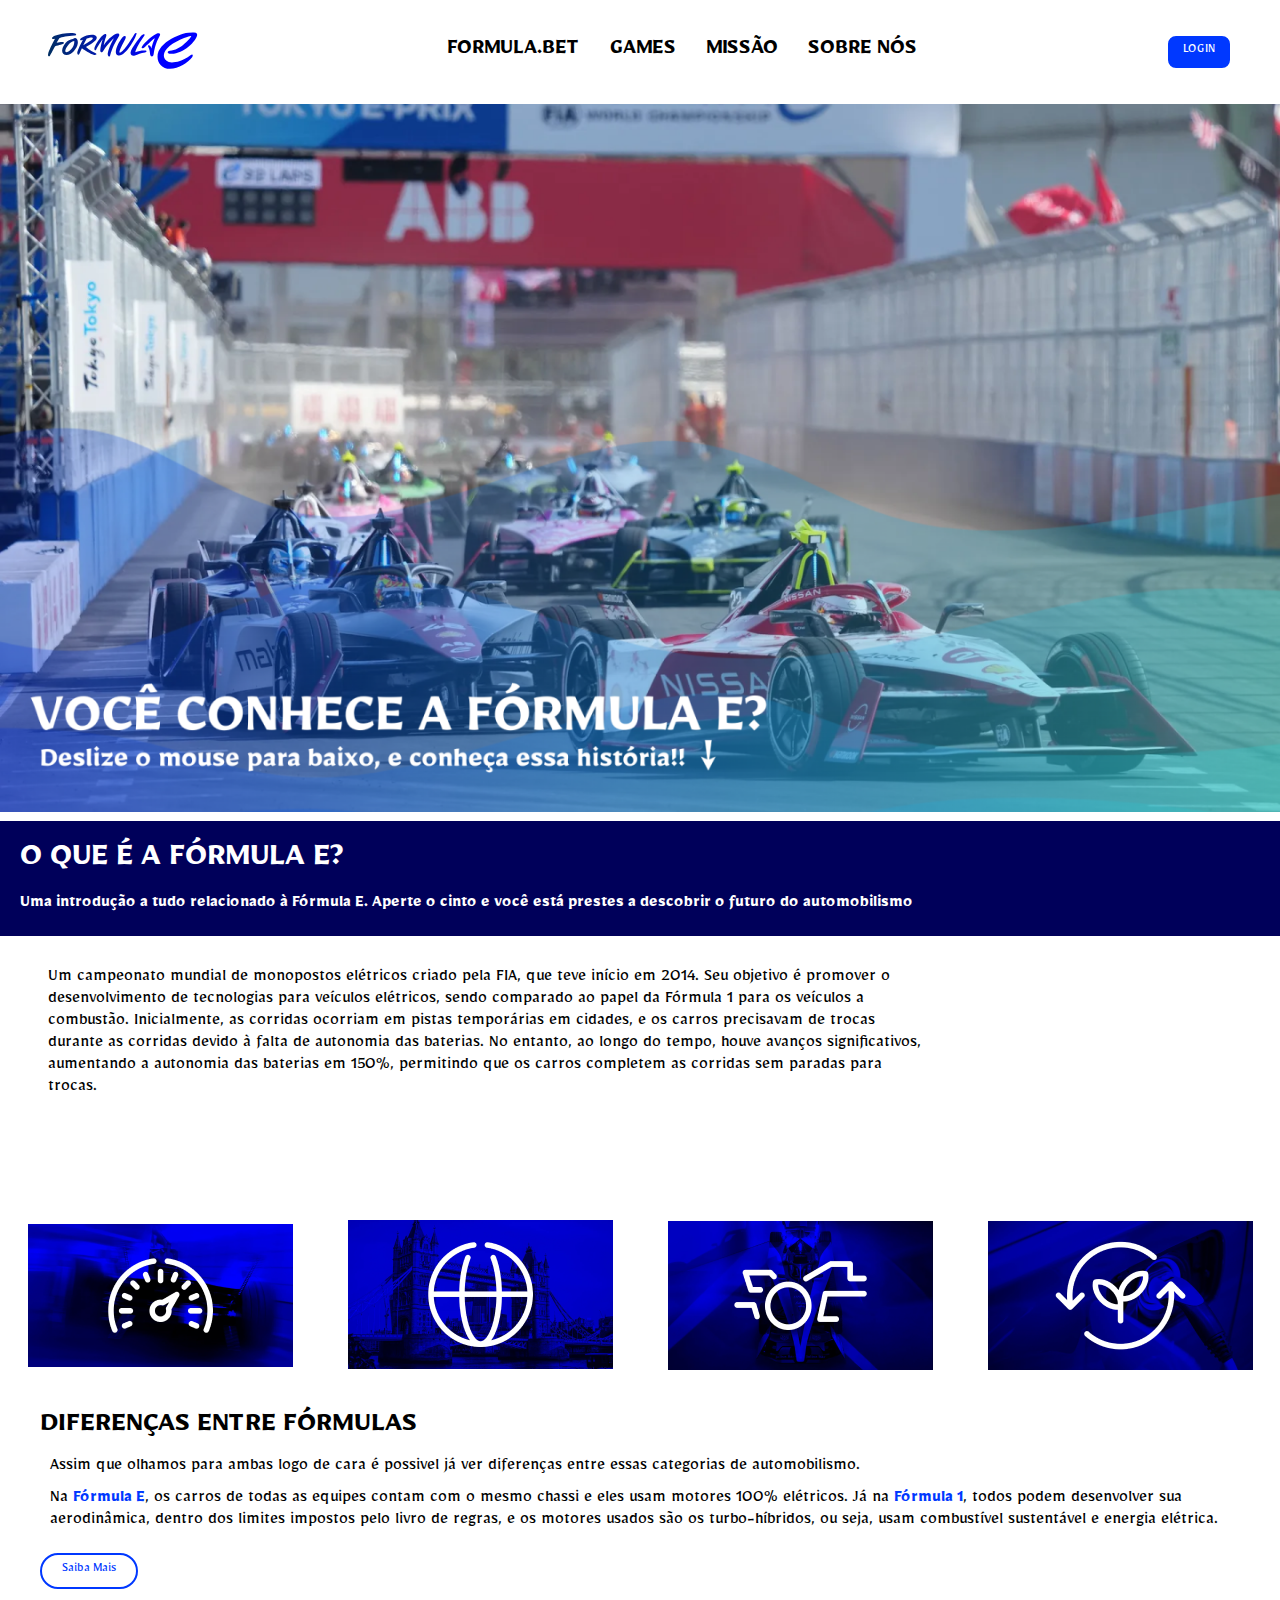
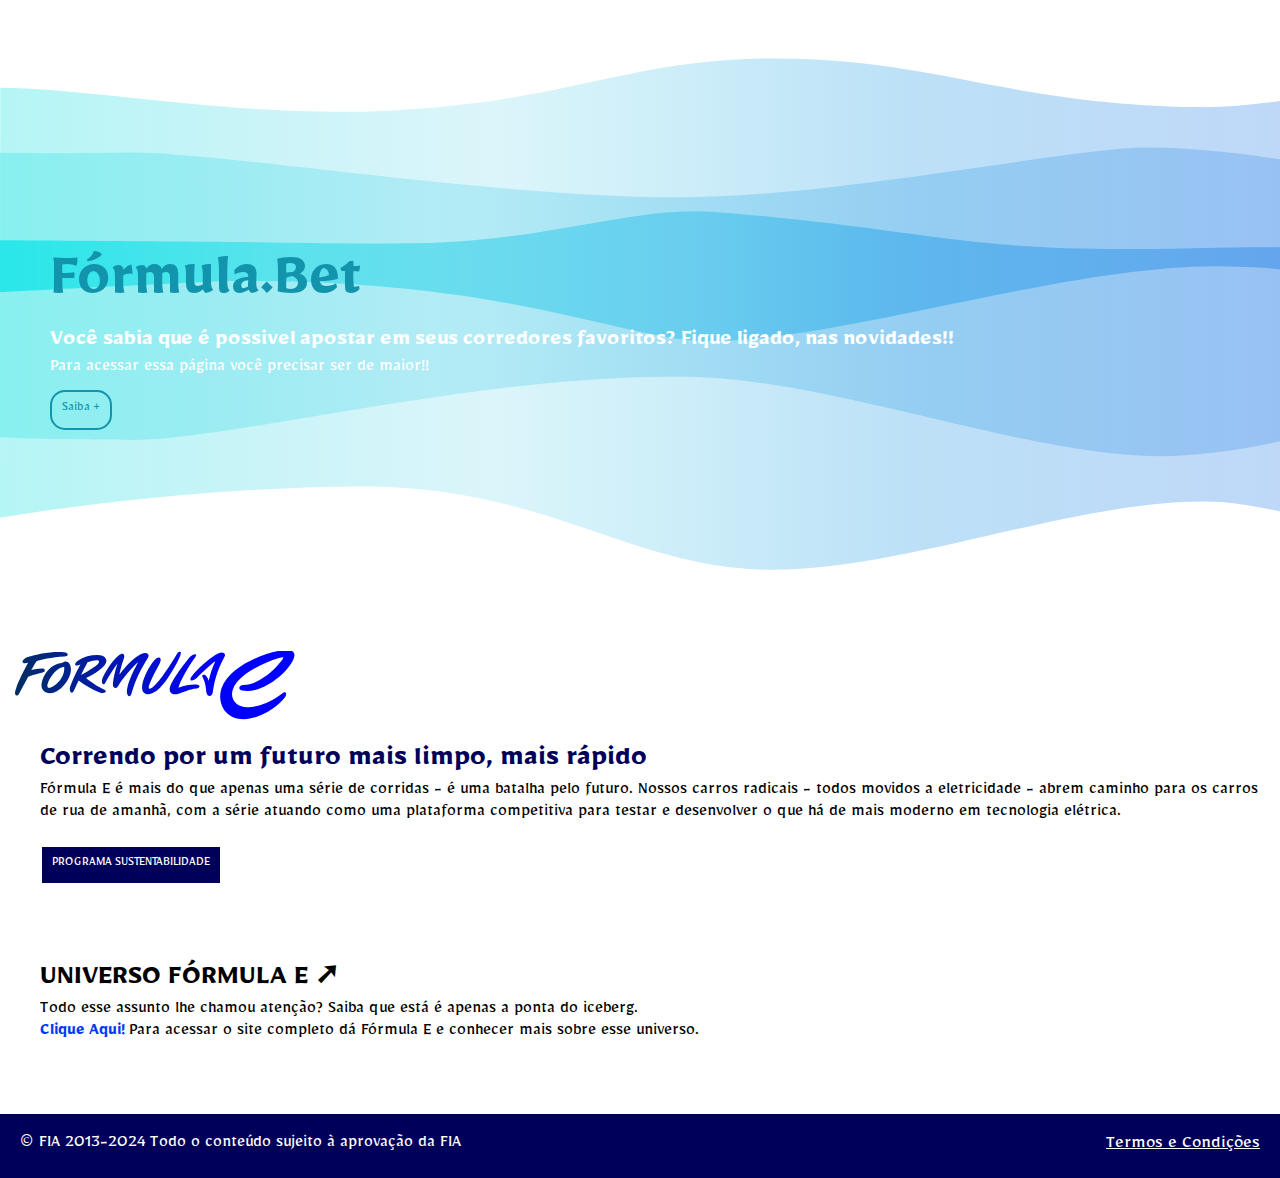
==== commit 7c53f833: "feat: Update file paths for CSS and image files" ====
--- a/index.html
+++ b/index.html
@@ -3,6 +3,7 @@
 <head>
     <meta charset="UTF-8">
     <meta name="viewport" content="width=device-width, initial-scale=1.0">
+    <link rel="shortcut icon" href="svg/Favicon.svg" type="image/x-icon">
 
     <!-- Google Fonts  -->
     <link rel="preconnect" href="https://fonts.googleapis.com">
@@ -10,7 +11,7 @@
     <link href="https://fonts.googleapis.com/css2?family=Mirza:wght@400;500;600;700&display=swap" rel="stylesheet"> 
 
     <!-- Chamada CSS -->
-    <link rel="stylesheet" href="/css/index.css">
+    <link rel="stylesheet" href="css/index.css">
 
     <title>Site Oficial | Formula E</title>
 </head>
@@ -19,27 +20,28 @@
     <div class="container">
     <header class="header-page">
         <div class="logo">
-            <img src="/img/logo-formulae.png" alt="Logo" class="logo">
+
+            <img src="svg/Logo.svg" alt="Logo" class="logo">
         </div>
 
         <div class="menu"> 
             <nav>
                 <ul>
-                    <li><a href="/formulabet.html">FORMULA.BET</a></li>
-                    <li><a href="/games.html">GAMES</a></li>
-                    <li><a href="/missao.html">MISSÃO</a></li>
+                    <li><a href="formulabet.html">FORMULA.BET</a></li>
+                    <li><a href="games.html">GAMES</a></li>
+                    <li><a href="missao.html">MISSÃO</a></li>
                     <li><a href="sobre.html">SOBRE NÓS</a></li>
                 </ul>
             </nav>
         </div>
-        <a href="./login/login.html"> <button class="btn-login">LOGIN</button> </a>
+        <a href="login/login.html"> <button class="btn-login">LOGIN</button> </a>
     </header>
 
     <!-- Slide Show -->
     <div class="slideshow-container">
         <!-- Slides -->
         <div class="slide-show">
-            <img src="./img/slide-show/slide01.png" alt="">
+            <img src="img/slide-show/slide01.png" alt="">
         </div>
     </div>
 
@@ -61,19 +63,19 @@
         <!-- CARD -->
         <section class="card-pai">
             <div class="card-filho" data-desc="A formação mais competitiva do automobilismo. Ação ininterrupta e alucinante.">
-                <img src="/img/cards/velocimetro.png" alt="Ilustração de um velocimetro">
+                <img src="img/cards/velocimetro.png" alt="Ilustração de um velocimetro">
             </div> 
 
             <div class="card-filho" data-desc="Entretenimento eletrizante nas maiores cidades. Contendo 11 globais.">
-                <img src="/img/cards/entreterimento.png" alt="Entreterimento">
+                <img src="img/cards/entreterimento.png" alt="Entreterimento">
             </div> 
 
             <div class="card-filho" data-desc="Inovação e aceleração. Recorde Pináculo do desempenho.">
-                <img src="/img/cards/inovacao.png" alt="Inovação">
+                <img src="img/cards/inovacao.png" alt="Inovação">
             </div> 
 
             <div class="card-filho" data-desc="A corrida em direção a um futuro mais limpo e mais rápido">
-                <img src="/img/cards/planta.png" alt="Ilustração de uma planta">
+                <img src="img/cards/planta.png" alt="Ilustração de uma planta">
             </div> 
         </section>
 
@@ -143,7 +145,7 @@
             <h1> Fórmula.Bet </h1>
                 <h4> Você sabia que é possivel apostar em seus corredores favoritos? Fique ligado, nas novidades!!</h4>
                     <p> Para acessar essa página você precisar ser de maior!! </p>
-                <a href="/formulabet.html">
+                <a href="formulabet.html">
                     <button class="propaganda-btn"> Saiba + </button>
                 </a>
         </div>
@@ -152,7 +154,7 @@
 
     <!-- Programa de Sustentabilidade -->
     <section> 
-        <img src="/img/logo-formulae.png" alt="Logo Fórmula E" class="sustentabilidade-img">
+        <img src="svg/Logo.svg" alt="Logo Fórmula E" class="sustentabilidade-img">
         <div class="sustentabilidade"> 
             <h2> Correndo por um futuro mais limpo, mais rápido </h2>
                 <p> Fórmula E é mais do que apenas uma série de corridas - é uma batalha pelo futuro. Nossos carros radicais - todos movidos a eletricidade - abrem caminho para os carros de rua de amanhã, com a série atuando como uma plataforma competitiva para testar e desenvolver o que há de mais moderno em tecnologia elétrica.</p>
@@ -179,7 +181,7 @@
     </footer>
 </div>
 
-    <script src="/js/index.js"></script>
+    <script src="js/index.js"></script>
 </body>
 </html>
 
--- a/css/index.css
+++ b/css/index.css
@@ -209,7 +209,7 @@
 
 /* ÍNICIO PROPAGANDA */
 .propaganda {
-    background-image: url(../img/propaganda.png);
+    background-image: url(../svg/Degrade\ background.svg);
     background-size: cover;
     position: relative;
     height: 600px;
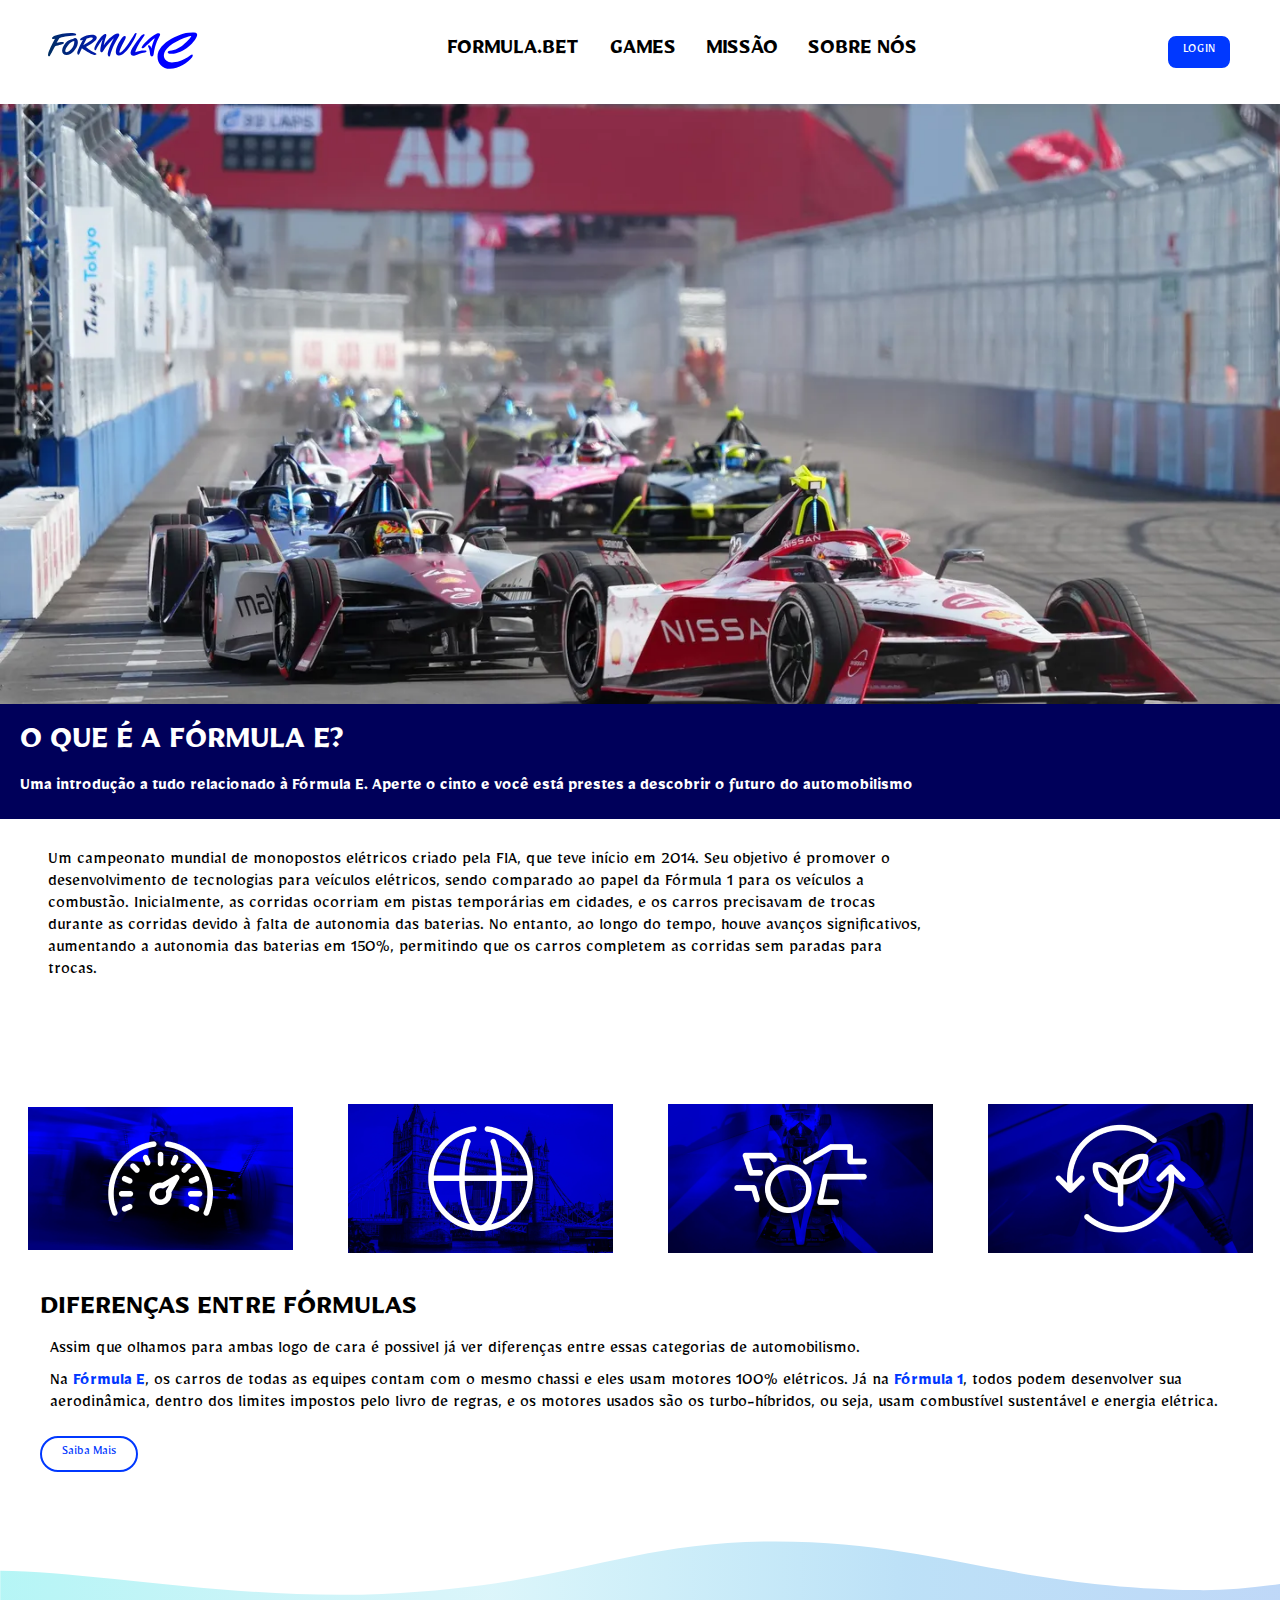
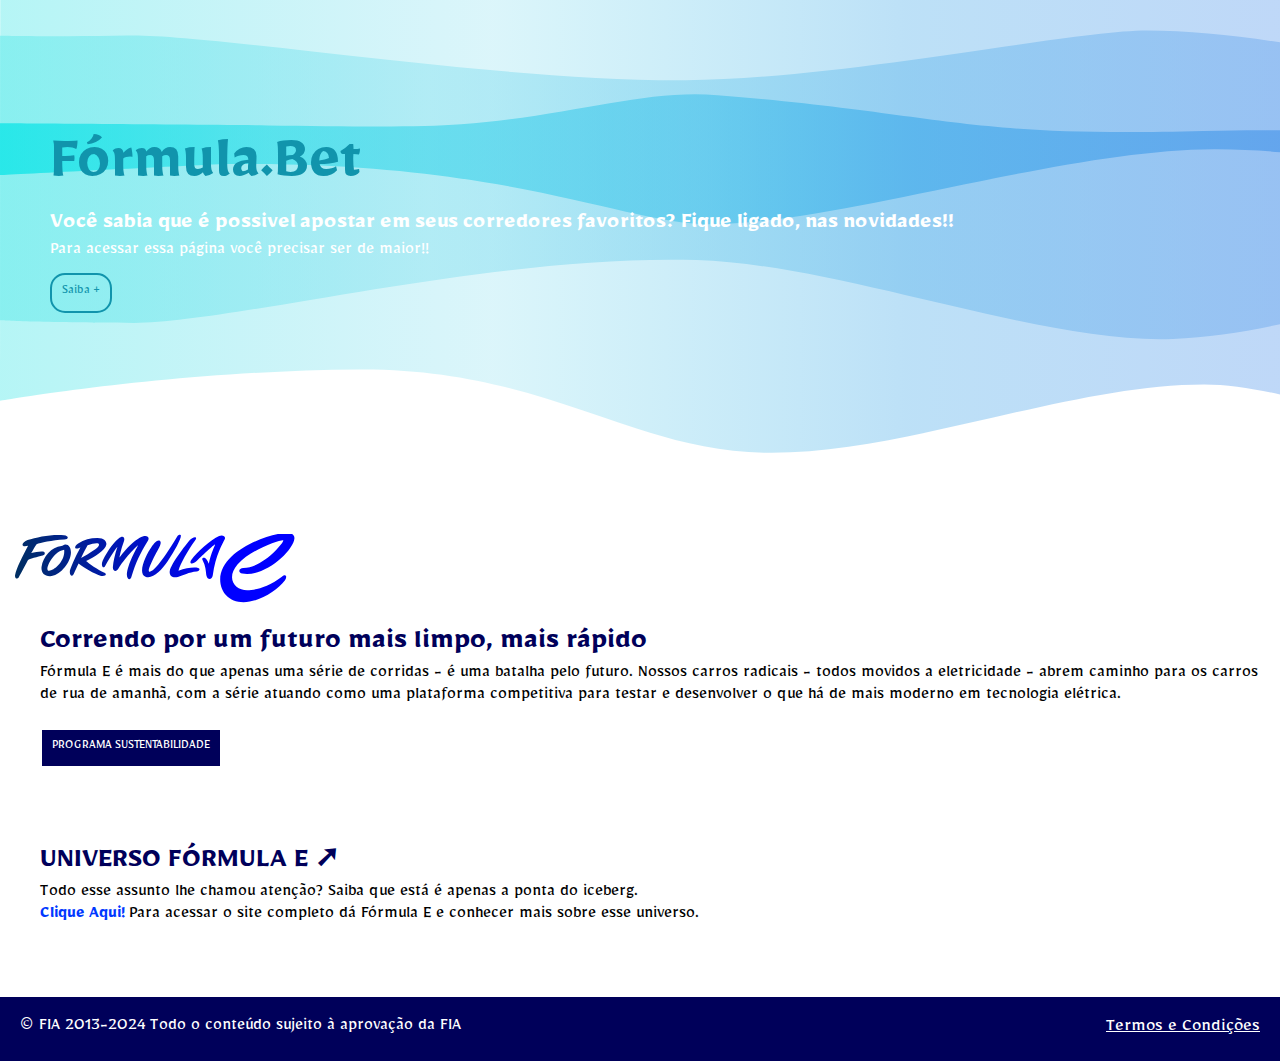
==== commit 21891fda: "feat: Ajustar link para tive oficial a do note também e reposição slideshow text" ====
--- a/index.html
+++ b/index.html
@@ -41,7 +41,11 @@
     <div class="slideshow-container">
         <!-- Slides -->
         <div class="slide-show">
-            <img src="img/slide-show/slide01.png" alt="">
+                <img src="img/slide-show/1.webp" alt="">
+                <div class="svg">
+                    <img src="svg/slide-show/slide.svg" alt="">
+                    <img class="sdt" src="svg/slide-show/tslide1.svg" alt="">
+                </div>
         </div>
     </div>
 
@@ -168,7 +172,7 @@
     <!-- Link para o site oficial -->
     <section> 
         <div class="formula"> 
-            <h1> UNIVERSO FÓRMULA E ➚</h1>
+            <h1><a href="https://www.fiaformulae.com/pt-br"> UNIVERSO FÓRMULA E ➚</a></h1>
             <p> Todo esse assunto lhe chamou atenção? Saiba que está é apenas a ponta do iceberg. </p>
             <p> <a href="https://www.fiaformulae.com/pt-br"> Clique Aqui! </a> Para acessar o site completo dá Fórmula E e conhecer mais sobre esse universo. </p>
         </div>
--- a/css/index.css
+++ b/css/index.css
@@ -79,8 +79,29 @@
 
 /* ÍNICO SLIDE-SHOW */
 
-.slide-show img {
+.slide-show {
+    position: relative;
+    height: 600px;
+    overflow: hidden;
+    display: flex;
+    align-items: center;
+    justify-content: center;
+}
+.slide-show img, .svg {
     width: 100%;
+}
+
+.svg{
+    position: absolute;
+    top: 25%;
+    left: 0;
+
+}
+.sdt{
+    max-width: 90%;
+    position: absolute;
+    bottom: 25%;
+    left: 3%;
 }
 
 /* FIM SLIDE-SHOW */
@@ -271,12 +292,12 @@
     margin-top: 50px;
     padding: 10px; 
     margin-left: 30px;
-} .formula h1 {
-    font-size: 1.9rem;
-    
 } .formula a {
     color: var(--color-blue);
     font-weight: 900;
+} .formula h1 a{
+    font-size: 1.9rem;
+    color: var(--color-darkblue);
 }
 
 
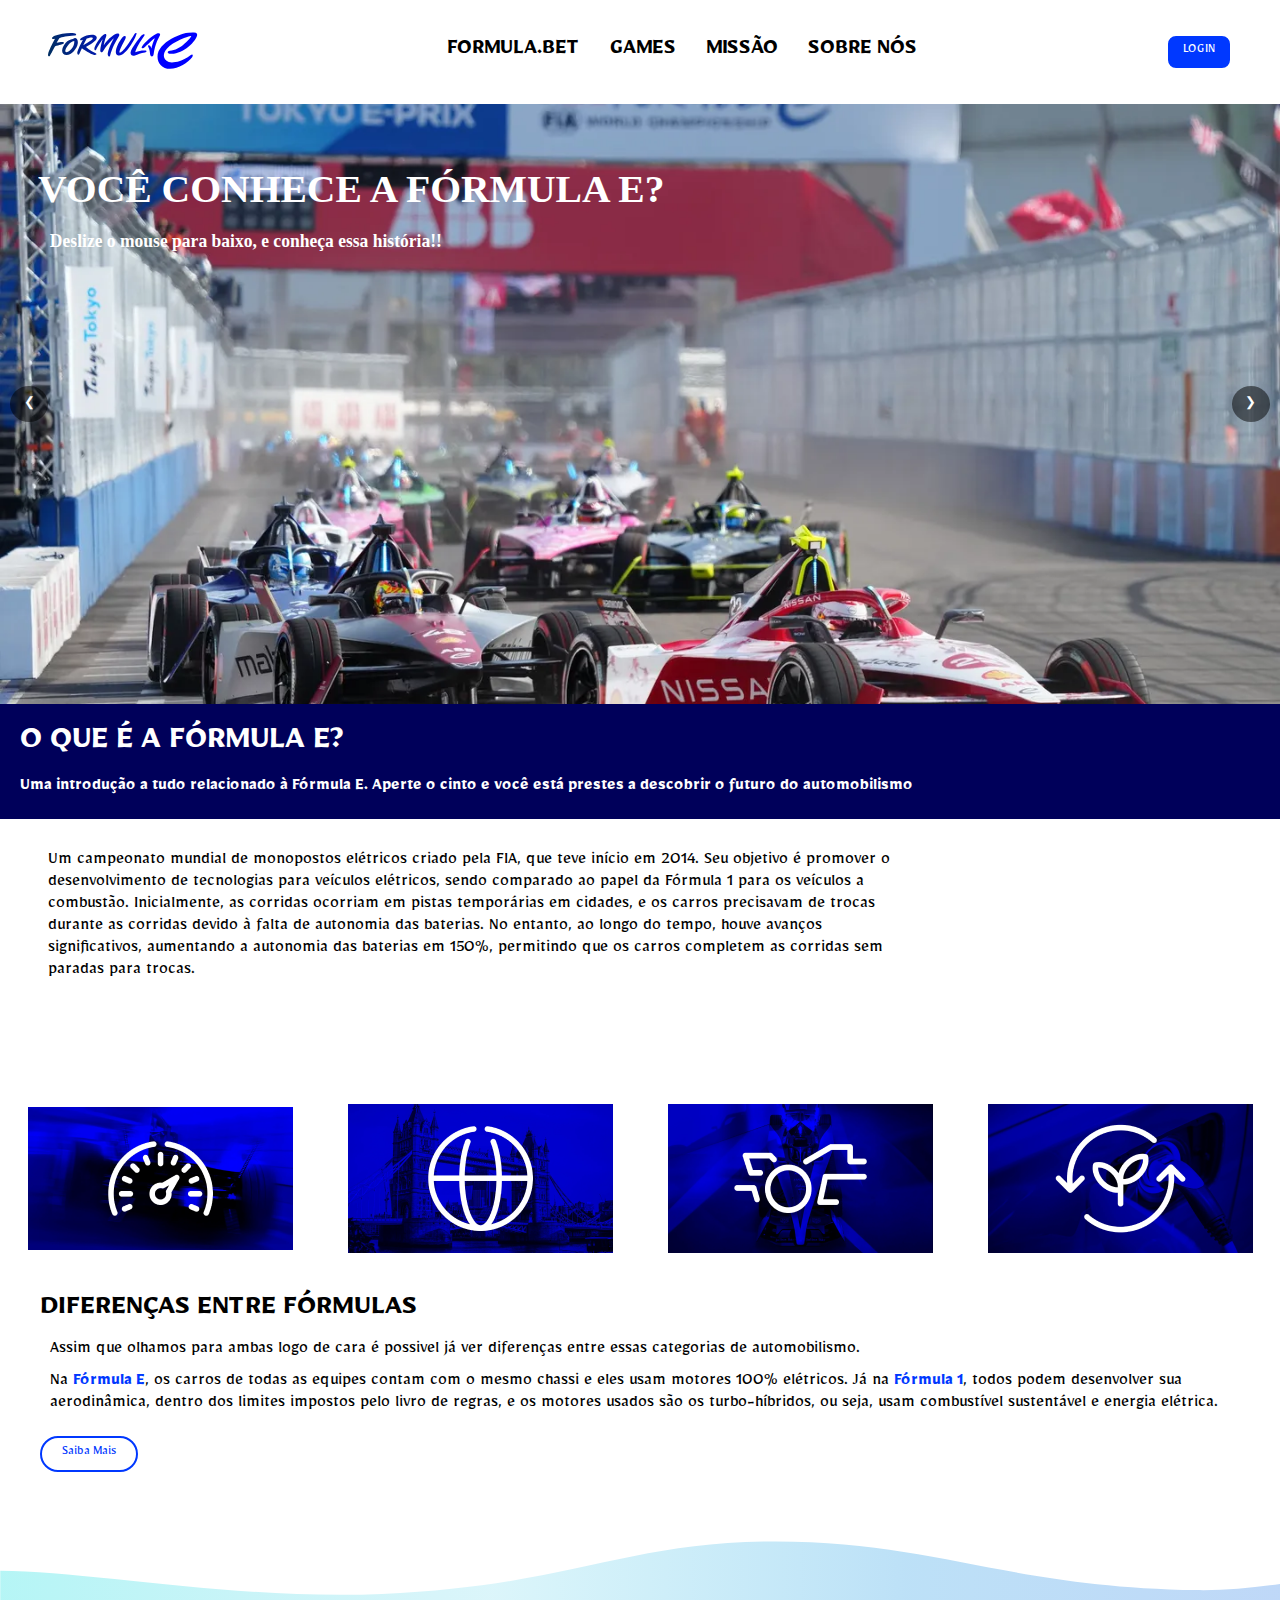
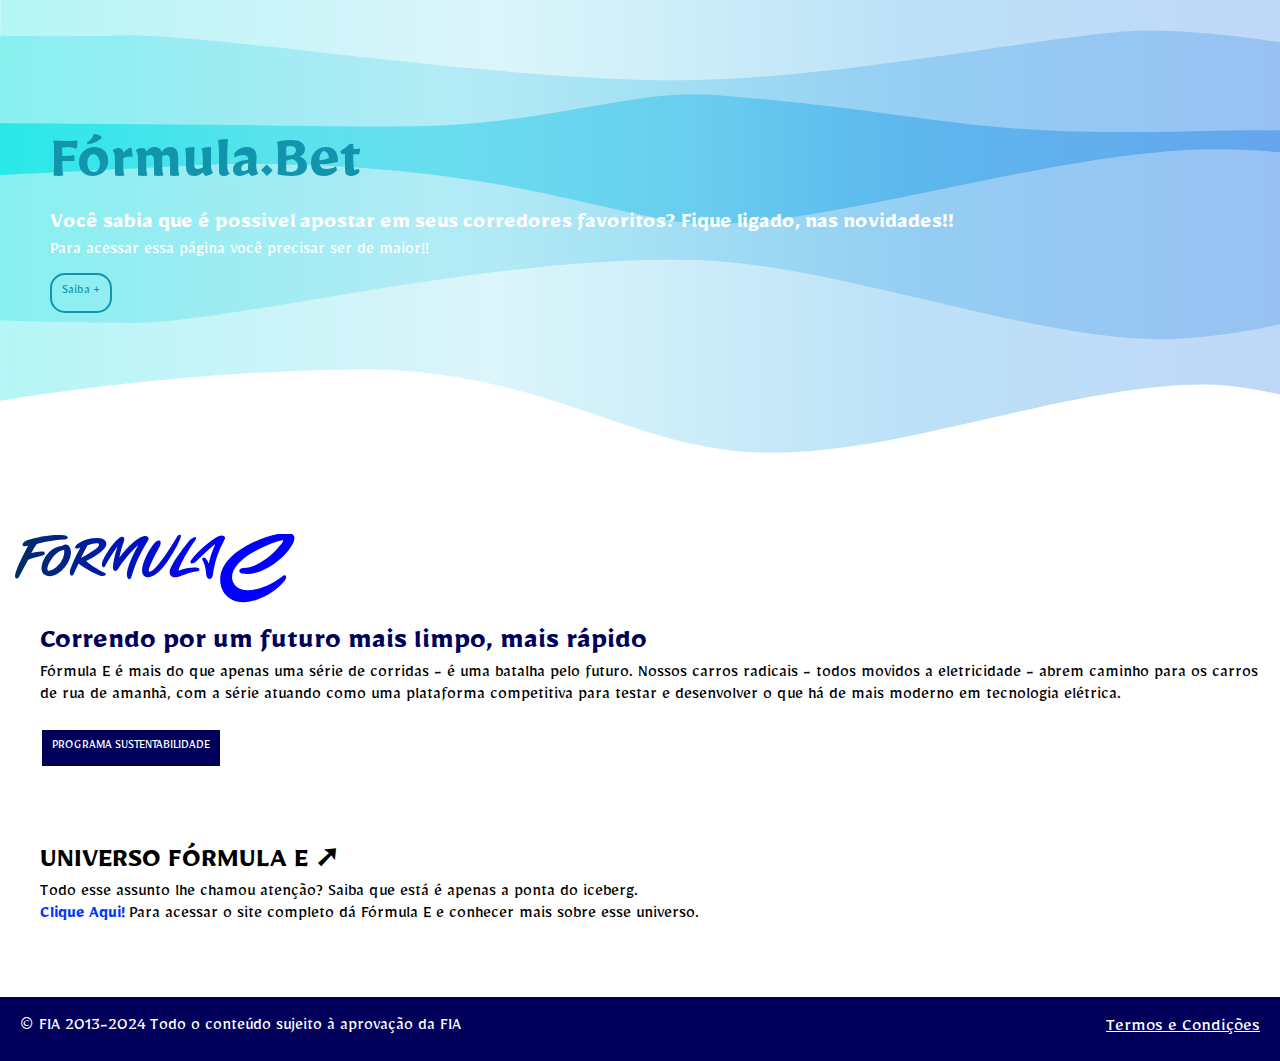
==== commit d92fd7ee: "feat: Atualizar carrossel da página inicial com novos slides SVG" ====
--- a/index.html
+++ b/index.html
@@ -40,12 +40,46 @@
     <!-- Slide Show -->
     <div class="slideshow-container">
         <!-- Slides -->
-        <div class="slide-show">
-                <img src="img/slide-show/1.webp" alt="">
-                <div class="svg">
-                    <img src="svg/slide-show/slide.svg" alt="">
-                    <img class="sdt" src="svg/slide-show/tslide1.svg" alt="">
-                </div>
+        <div class="carousel">
+            <div class="carousel-inner">
+                <div class="carousel-item active">
+                    <img src="img/slide-show/1.webp" alt="Imagem 1">
+                    <div class="svg">
+                        <img src="svg/slide-show/slide.svg"class="ondas"  alt="">
+                        <img class="sdt" src="svg/slide-show/tslide1.svg" alt="">
+                    </div>
+                </div>
+                <div class="carousel-item">
+                    <img src="img/slide-show/2.jpg" alt="Imagem 2">
+                    <div class="svg">
+                        <img src="svg/slide-show/slide.svg"class="ondas"  alt="">
+                        <img class="sdt" src="svg/slide-show/tslide2.svg" alt="">
+                    </div>
+                </div>
+                <div class="carousel-item">
+                    <img src="img/slide-show/3.webp" alt="Imagem 3">
+                    <div class="svg">
+                        <img src="svg/slide-show/slide.svg" class="ondas" alt="">
+                        <img class="sdt" src="svg/slide-show/tslide3.svg" alt="">
+                    </div>
+                </div>
+                <div class="carousel-item">
+                    <img src="img/slide-show/4.webp" alt="Imagem 4">
+                    <div class="svg">
+                        <img src="svg/slide-show/slide.svg"class="ondas"  alt="">
+                        <img class="sdt" src="svg/slide-show/tslide4.svg" alt="">
+                    </div>
+                </div>
+                <div class="carousel-item">
+                    <img src="img/slide-show/6.webp" alt="Imagem 5">
+                    <div class="svg">
+                        <img src="svg/slide-show/slide.svg" class="ondas" alt="">
+                        <img class="sdt" src="svg/slide-show/tslide6.svg" alt="">
+                    </div>
+                </div>
+            </div>
+            <button class="btn" id="prev" onclick="prevSlide()">&#10094;</button>
+            <button class="btn" id="next" onclick="nextSlide()">&#10095;</button>
         </div>
     </div>
 
@@ -172,7 +206,7 @@
     <!-- Link para o site oficial -->
     <section> 
         <div class="formula"> 
-            <h1><a href="https://www.fiaformulae.com/pt-br"> UNIVERSO FÓRMULA E ➚</a></h1>
+            <h1> UNIVERSO FÓRMULA E ➚</h1>
             <p> Todo esse assunto lhe chamou atenção? Saiba que está é apenas a ponta do iceberg. </p>
             <p> <a href="https://www.fiaformulae.com/pt-br"> Clique Aqui! </a> Para acessar o site completo dá Fórmula E e conhecer mais sobre esse universo. </p>
         </div>
--- a/css/index.css
+++ b/css/index.css
@@ -78,31 +78,83 @@
 /* FIM CABEÇALHO */
 
 /* ÍNICO SLIDE-SHOW */
-
-.slide-show {
+.carousel {
     position: relative;
     height: 600px;
+    max-width: 1440;
+    min-width: 100%;
     overflow: hidden;
     display: flex;
-    align-items: center;
+    align-items: flex-start;
+
+}
+
+.carousel-inner {
+    display: flex;
+    max-height: 100%;
+    transition: transform 0.5s ease;
+}
+
+.carousel-item {
+    min-width: 100%;
+    box-sizing: border-box;
+    position: relative;
+}
+
+.carousel-item img {
+    width: 100%;
+}
+
+.svg {
+    position: absolute;
+    top: 28%;
+    left: 0;
+    width: 100%;
+    display: flex;
     justify-content: center;
 }
-.slide-show img, .svg {
-    width: 100%;
-}
-
-.svg{
+
+.sdt {
     position: absolute;
-    top: 25%;
-    left: 0;
-
-}
-.sdt{
-    max-width: 90%;
+    bottom: 26%;
+    left: 3%;
+    max-width: 70%;
+    z-index: 2;
+}
+
+.btn {
     position: absolute;
-    bottom: 25%;
-    left: 3%;
-}
+    top: 50%;
+    height:6%;
+    width: 3%;
+    transform: translateY(-50%);
+    background-color: rgba(0, 0, 0, 0.5);
+    color: white;
+    border: none;
+    padding: 0.5%;
+    cursor: pointer;
+    border-radius: 50%;
+    z-index: 3;
+}
+
+#prev {
+    left: 10px;
+}
+
+#next {
+    right: 10px;
+}
+
+.btn:hover {
+    background-color: rgba(0, 0, 0, 0.8);
+}
+
+.slideshow-container{
+    background-color: var(--color-darkblue);
+    max-width: 100%;
+    overflow: hidden;
+}
+
 
 /* FIM SLIDE-SHOW */
 
@@ -123,6 +175,7 @@
     padding: 2rem 3rem;
     display: flex;
     justify-content: space-evenly;
+    gap: 2rem;
 }
 
 
@@ -292,12 +345,12 @@
     margin-top: 50px;
     padding: 10px; 
     margin-left: 30px;
+} .formula h1 {
+    font-size: 1.9rem;
+    
 } .formula a {
     color: var(--color-blue);
     font-weight: 900;
-} .formula h1 a{
-    font-size: 1.9rem;
-    color: var(--color-darkblue);
 }
 
 
